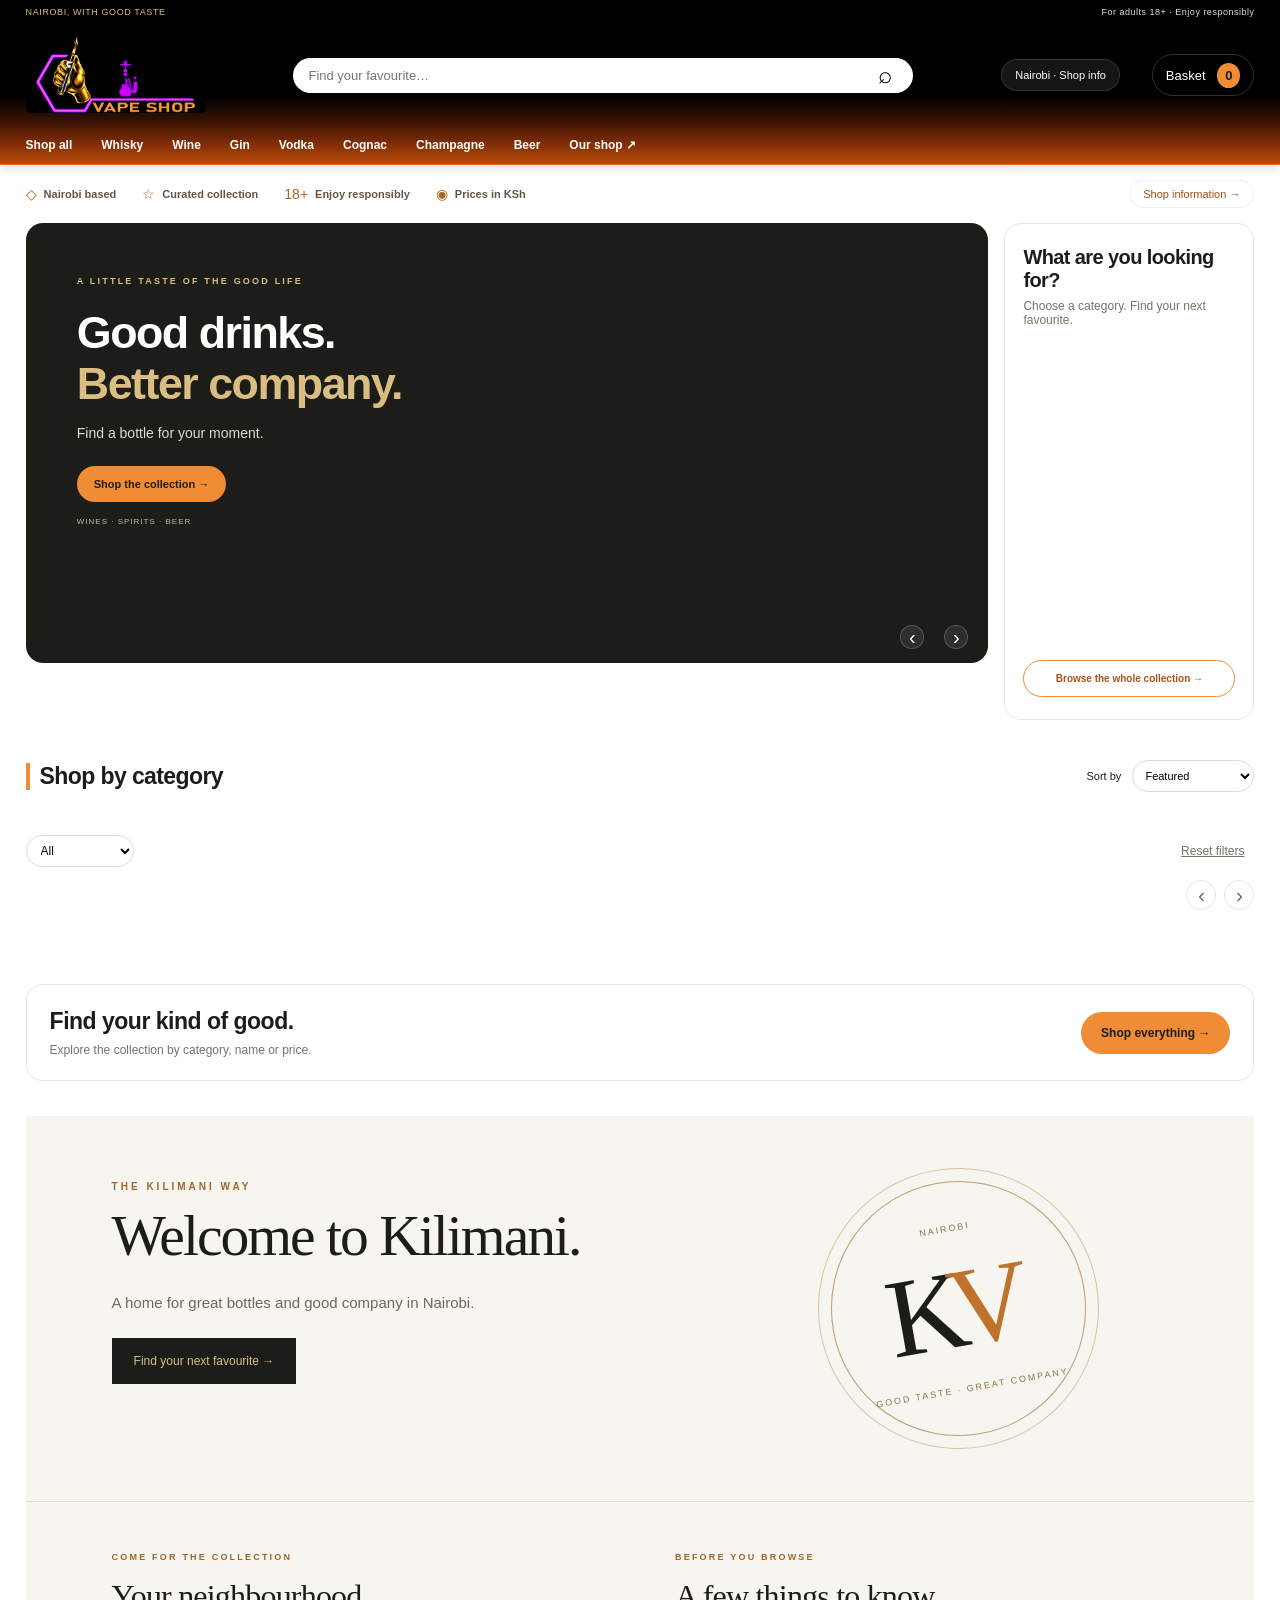
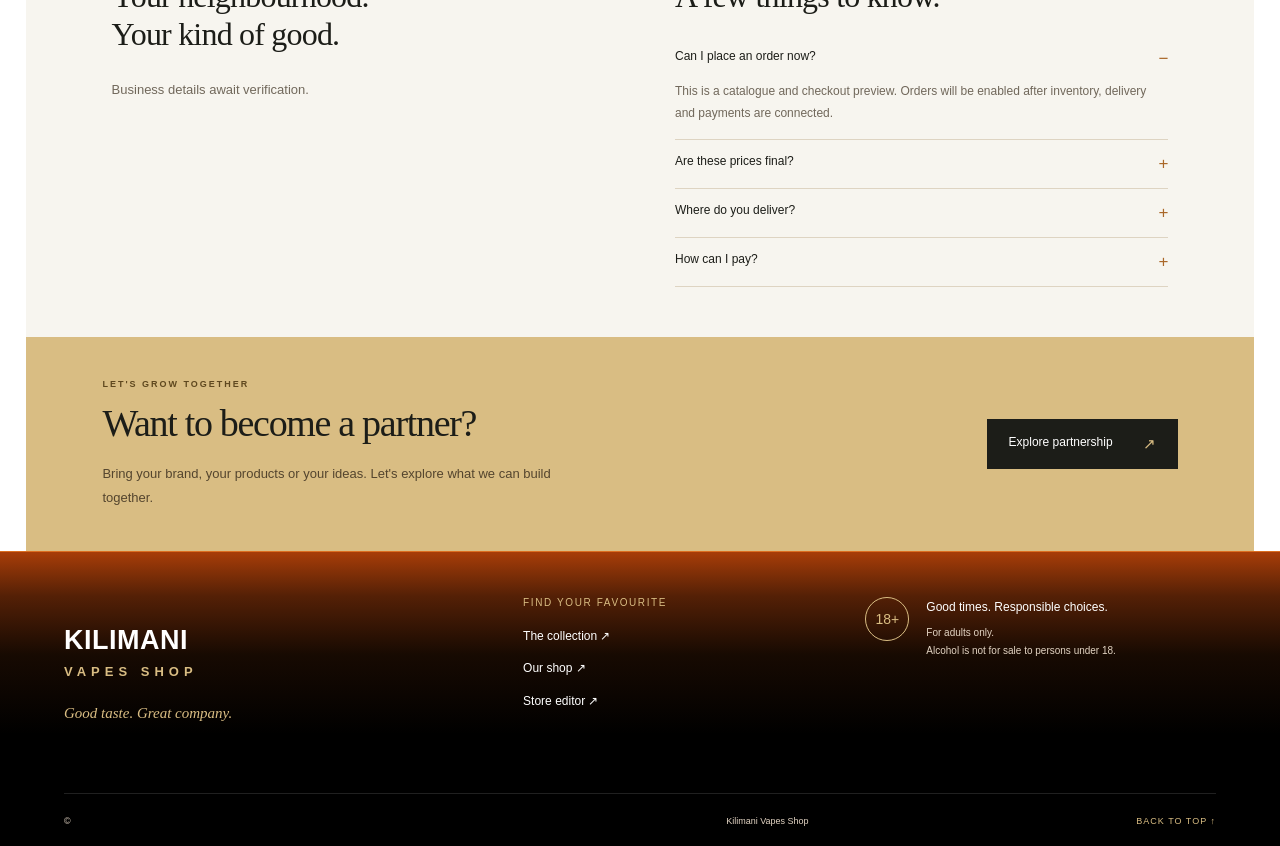
==== index.html @ dfbf146a "Restore original saved store configuration for index.html" ====
<!doctype html>
<html lang="en"><head><meta charset="utf-8"><meta name="viewport" content="width=device-width, initial-scale=1"><meta name="theme-color" content="#171714"><meta name="description" content="Discover wines, spirits and more at Kilimani Vapes Shop, Nairobi."><title>Kilimani Vapes Shop · A taste for the good life</title><link rel="stylesheet" href="styles.css?v=20261014-category-native-5"></head>
<body><a class="skip" href="#catalogue">Skip to products</a>
<dialog id="ageGate"><div class="age-content"><span class="eyebrow">KILIMANI VAPES SHOP · 18+</span><h2>Here's to good company.</h2><p>This website features alcohol. Please confirm you are 18 or older.</p><button id="confirmAge" class="primary">I am 18 or older →</button><button id="leaveSite" class="plain">I am under 18</button><small>Age confirmation is not identity verification. Please drink responsibly.</small></div></dialog>
<div class="topline">NAIROBI, WITH GOOD TASTE <span>For adults 18+ · Enjoy responsibly</span></div>
<header><div class="header-main"><a class="brand has-logo" href="#home" aria-label="Kilimani Vapes Shop home"><img class="original-logo" src="/assets/kilimani-logo.png" alt="Kilimani Vapes Shop" width="1812" height="868" fetchpriority="high"></a><form id="searchForm" class="search"><label class="sr-only" for="search">Search the collection</label><input id="search" type="search" placeholder="Find your favourite…"><button aria-label="Search">⌕</button></form><a class="header-location" href="#contact">Nairobi · Shop info</a><button id="cartToggle" class="cart-button">Basket <span id="cartCount">0</span></button></div><nav aria-label="Shop categories"><a href="#catalogue" data-category="All">Shop all</a><a href="#catalogue" data-category="Whisky">Whisky</a><a href="#catalogue" data-category="Wine">Wine</a><a href="#catalogue" data-category="Gin">Gin</a><a href="#catalogue" data-category="Vodka">Vodka</a><a href="#catalogue" data-category="Cognac">Cognac</a><a href="#catalogue" data-category="Champagne">Champagne</a><a href="#catalogue" data-category="Beer">Beer</a><a href="#contact">Our shop ↗</a></nav></header>
<main id="home"><section class="benefits" aria-label="Store highlights"><div><span>◇</span><b>Nairobi based</b></div><div><span>☆</span><b>Curated collection</b></div><div><span>18+</span><b>Enjoy responsibly</b></div><div><span>◉</span><b>Prices in KSh</b></div><a href="#contact">Shop information →</a></section>
<div class="shop-intro"><section class="hero" aria-label="Featured collections"><div class="hero-copy"><p class="eyebrow">A LITTLE TASTE OF THE GOOD LIFE</p><h1>Good drinks.<br><em>Better company.</em></h1><p>Find a bottle for your moment.</p><a class="primary" href="#catalogue">Shop the collection →</a><div class="hero-foot">WINES · SPIRITS · BEER</div></div><div class="hero-art" aria-label="Promotional banner"></div><div class="banner-controls"><button id="bannerPrevious" aria-label="Previous banner">‹</button><div id="bannerDots" aria-label="Choose a banner"></div><button id="bannerNext" aria-label="Next banner">›</button></div></section>
<section class="section category-panel"><div class="section-heading"><div><h2>What are you looking for?</h2><p>Choose a category. Find your next favourite.</p></div></div><div id="categories" class="categories"></div><a href="#catalogue" data-category="All" class="category-all">Browse the whole collection →</a></section></div>
<section class="section catalogue" id="catalogue"><div class="section-heading"><div><h2>Shop by category</h2></div><label>Sort by <select id="sort"><option value="featured">Featured</option><option value="low">Price: low to high</option><option value="high">Price: high to low</option><option value="name">Name</option></select></label></div><div id="catalogueCategories" class="catalogue-category-buttons" aria-label="Filter products by category"></div><div class="filters"><label class="sr-only" for="categoryFilter">Category</label><select id="categoryFilter"><option>All</option><option>Whisky</option><option>Wine</option><option>Gin</option><option>Vodka</option><option>Cognac</option><option>Champagne</option><option>Beer</option></select><span id="resultCount" aria-live="polite"></span><button id="resetFilters" class="plain">Reset filters</button></div><div class="shelf-controls"><button data-scroll="productGrid" data-direction="-1" aria-label="Scroll collection left">‹</button><button data-scroll="productGrid" data-direction="1" aria-label="Scroll collection right">›</button></div><div id="productGrid" class="product-grid"></div></section>
<div id="homepageRows"></div>
<section class="browse-callout"><div><h2>Find your kind of good.</h2><p>Explore the collection by category, name or price.</p></div><a href="#catalogue" class="primary" data-category="All">Shop everything →</a></section>
<section class="store-information kilimani-story" id="contact">
<section class="contact"><div class="story-copy"><p class="eyebrow">THE KILIMANI WAY</p><h2>Welcome to Kilimani.</h2><p>A home for great bottles and good company in Nairobi.</p><a href="#catalogue" class="primary">Find your next favourite →</a></div><div class="story-stamp" aria-hidden="true"><span>NAIROBI</span><strong>K<span>V</span></strong><span>GOOD TASTE · GREAT COMPANY</span></div></section>
<div class="story-bottom"><section class="shop-details"><p class="eyebrow">COME FOR THE COLLECTION</p><h2>Your neighbourhood.<br>Your kind of good.</h2><div class="contact-note">Business details await verification.</div><div class="info-categories" id="infoCategories"></div></section><section class="shop-questions"><p class="eyebrow">BEFORE YOU BROWSE</p><h2>A few things to know.</h2><details open><summary>Can I place an order now?</summary><p>This is a catalogue and checkout preview. Orders will be enabled after inventory, delivery and payments are connected.</p></details><details><summary>Are these prices final?</summary><p>These are sample prices. Product availability and final prices require verification.</p></details><details><summary>Where do you deliver?</summary><p>Confirmed delivery areas and fees have not yet been configured.</p></details><details><summary>How can I pay?</summary><p>Payment methods will appear when a payment provider is connected. No payments are collected in this preview.</p></details></section></div>
<div class="occasion" hidden><div><p class="eyebrow"></p><h2></h2></div></div></section></main>
<section id="journalSection" class="section journal-section" hidden></section><dialog id="contentDialog" class="content-dialog"></dialog><dialog id="productDialog" class="product-dialog"></dialog>
<dialog id="cartDrawer" class="cart-drawer"><div class="cart-head"><h2>Your bag <span id="bagQuantity"></span></h2><button id="cartClose" class="icon-button" aria-label="Close bag">×</button></div><div id="cartItems"></div><div id="cartSummary"></div></dialog>
<dialog id="checkoutDialog" class="checkout-dialog"><button class="close-dialog icon-button" aria-label="Close checkout">×</button><p class="eyebrow">CHECKOUT PREVIEW</p><h2>One step closer.</h2><p>This is a demonstration. Nothing will be submitted or charged.</p><form id="checkoutForm"><label>Full name<input name="name" autocomplete="name" required></label><label>Email<input name="email" type="email" autocomplete="email" required></label><label>Phone<input name="phone" type="tel" autocomplete="tel" required></label><label>Delivery address<input name="address" autocomplete="street-address" required></label><div id="checkoutSummary"></div><p class="demo-notice">Delivery fees and payment methods await business configuration.</p><button class="primary" type="submit">Review demo order →</button></form><div id="orderReview" hidden></div></dialog>
<div id="toast" role="status" aria-live="polite"></div>
<section class="partner-section" aria-labelledby="partnerTitle"><div class="partner-copy"><p class="eyebrow">LET'S GROW TOGETHER</p><h2 id="partnerTitle">Want to become a partner?</h2><p id="partnerDescription">Bring your brand, your products or your ideas. Let's explore what we can build together.</p></div><details class="partner-details"><summary>Explore partnership <span aria-hidden="true">↗</span></summary><p id="partnerContact">Partnership contact details coming soon.</p></details></section><footer class="kilimani-footer"><div class="footer-identity"><a class="footer-brand" href="#home">KILIMANI <span>VAPES SHOP</span></a><p>Good taste. Great company.</p></div><div class="footer-links"><b>Find your favourite</b><a href="#catalogue">The collection ↗</a><a href="#contact">Our shop ↗</a><a href="admin.html">Store editor ↗</a></div><div class="footer-responsibility"><span class="adult-badge">18+</span><b>Good times. Responsible choices.</b><p>For adults only.<br>Alcohol is not for sale to persons under 18.</p></div><div class="footer-bottom">© <span id="year"></span> Kilimani Vapes Shop <a href="#home">BACK TO TOP ↑</a></div></footer><script src="store-model.js?v=20261014-compact-basket"></script><script src="store-config.js.js?v=20261014-restore-original"></script><script src="draft-storage.js?v=20261014-storage"></script><script src="script.js?v=20261014-published-restored-7"></script></body></html>
---- styles.css ----
:root{--ink:#1c1d18;--gold:#d9bd83;--orange:#ef8c35;--cream:#f7f5ef;--muted:#747469;font-family:Arial,Helvetica,sans-serif;color:var(--ink);background:#fff}*{box-sizing:border-box}body{margin:0}html{scroll-behavior:smooth;scroll-padding-top:170px}a{color:inherit;text-decoration:none}button,input,select{font:inherit}button,a,select{touch-action:manipulation}button{cursor:pointer}button:disabled{cursor:default}h1,h2,h3,p{margin-top:0}button{border:0}button:focus-visible,a:focus-visible,input:focus-visible,select:focus-visible{outline:3px solid var(--orange);outline-offset:4px}.sr-only,.skip{position:absolute;width:1px;height:1px;overflow:hidden;clip:rect(0,0,0,0)}.skip:focus{width:auto;height:auto;clip:auto;z-index:200;background:white;padding:15px}.topline{background:var(--ink);color:var(--gold);padding:11px 5%;font-size:10px;letter-spacing:2px;display:flex;justify-content:space-between}.topline span{color:#deddd5;letter-spacing:.5px}header{position:sticky;top:0;background:white;z-index:10;border-bottom:1px solid #e7e7e0}.header-main{padding:23px 5%;display:flex;align-items:center;gap:60px;max-width:1500px;margin:auto}.brand{display:flex;align-items:center;gap:12px;font-weight:900;font-size:20px;letter-spacing:1px;white-space:nowrap}.brand b{display:block;font-size:12px;color:#b05d1c;letter-spacing:4px}.brand small{display:block;font-size:7px;color:var(--muted);letter-spacing:1px;margin-top:4px}.brand-mark{background:var(--ink);color:var(--gold);width:48px;height:48px;display:grid;place-content:center;font-size:24px;position:relative}.brand-mark span{font-size:12px;color:var(--orange);position:absolute;bottom:5px;right:7px}.search{display:flex;flex:1;border-bottom:1px solid #d3d3ca}.search input{padding:14px 0;flex:1;min-width:0;border:0;background:none;font-size:13px}.search button{background:none;font-size:28px}.cart-button{background:none;font-size:13px;white-space:nowrap}.cart-button span{background:var(--ink);color:white;border-radius:50%;padding:5px 8px;margin-left:8px}nav{display:flex;gap:36px;justify-content:center;padding:17px 5%;border-top:1px solid #eee;font-size:12px;overflow-x:auto;white-space:nowrap}nav a:hover{color:#a7571c}.hero{display:grid;grid-template-columns:1fr 1fr;background:var(--cream);min-height:550px}.hero-copy{padding:80px 10%}.eyebrow{font-size:10px;letter-spacing:2.2px;font-weight:700;color:#8c692e;margin-bottom:22px}h1{font-family:Georgia,serif;font-size:clamp(46px,5.1vw,78px);font-weight:400;letter-spacing:-3px;line-height:1.07;margin-bottom:24px}h1 em,h2 em{font-weight:400;color:#a66b30}.hero-copy>p:not(.eyebrow){font-size:14px;line-height:1.9;color:var(--muted);max-width:370px}.primary{background:var(--ink);color:white;padding:17px 24px;display:inline-flex;justify-content:space-between;gap:32px;font-size:12px;align-items:center}.primary:hover{background:#383a2c}.hero-copy .primary{margin:10px 0 35px}.hero-foot{font-size:9px;letter-spacing:2px;color:#878479}.hero-art{background:#e7dfcc;position:relative;overflow:hidden;display:flex;align-items:center;justify-content:center;min-height:480px}.orbit{position:absolute;width:450px;height:450px;border:1px solid #c3b28c;border-radius:50%;box-shadow:0 0 0 50px #eee7d340,0 0 0 100px #eee7d330}.art-caption,.art-note{position:absolute;z-index:1;letter-spacing:3px;font-size:10px}.art-caption{top:35px;left:35px}.art-note{bottom:30px;letter-spacing:1px;font-family:Georgia,serif;font-style:italic;font-size:18px}#heroBottles{display:flex;align-items:end;position:relative;gap:0;filter:drop-shadow(10px 22px 10px #514b3725)}#heroBottles svg{width:145px;height:330px}#heroBottles svg:first-child{transform:rotate(-12deg) translate(20px,5px)}#heroBottles svg:nth-child(2){width:165px;height:375px;z-index:1}#heroBottles svg:last-child{transform:rotate(12deg) translate(-20px,10px)}.benefits{display:grid;grid-template-columns:repeat(3,1fr);padding:28px 5%;border-bottom:1px solid #e7e7e0;gap:35px}.benefits div{display:grid;grid-template-columns:35px 1fr;gap:7px}.benefits span{grid-row:span 2;font-family:Georgia,serif;color:#b9995e;font-size:22px}.benefits b{font-size:12px;font-weight:500}.benefits small{color:var(--muted);font-size:10px}.section{max-width:1440px;margin:auto;padding:65px 5%}.section-heading{display:flex;justify-content:space-between;gap:20px;align-items:end;margin-bottom:30px}.section-heading .eyebrow{margin-bottom:12px}h2{font-family:Georgia,serif;font-size:36px;letter-spacing:-1px;font-weight:400;margin-bottom:0}.section-heading>a,.section-heading label{font-size:11px}.section-heading select{border:1px solid #ddd;padding:10px;background:white;margin-left:8px}.categories{display:grid;grid-template-columns:repeat(6,1fr);gap:14px}.category{background:var(--cream);text-align:center;padding:18px 10px 22px;transition:background .2s}.category:hover{background:#ece4d3}.category svg{width:65px;height:95px;display:block;margin:0 auto 16px}.category b{font-size:12px;font-weight:500}.category span{margin-left:14px;color:#a66b30}.catalogue{padding-top:25px}.demo-notice{font-size:10px;letter-spacing:.7px;color:#7d5e2e;background:#faf5e9;padding:13px 16px;line-height:1.8}.demo-notice span{margin-left:15px;letter-spacing:0}.filters{display:flex;align-items:center;gap:18px;padding:22px 0;font-size:11px;color:var(--muted)}.filters select{background:white;padding:9px;border:1px solid #ddd;font-size:12px}.filters .plain{margin-left:auto}.plain{background:none;color:inherit;padding:10px;text-decoration:underline;font-size:12px}.product-grid{display:grid;grid-template-columns:repeat(4,1fr);gap:30px 20px}.product-image{width:100%;background:var(--cream);height:245px;position:relative;display:grid;place-items:center}.product-image svg{height:190px;width:100px;transition:transform .2s}.product-image:hover svg{transform:translateY(-5px)}.tag{position:absolute;left:12px;top:12px;font-size:8px;letter-spacing:1px;padding:6px;background:white;color:#7b652e}.product-meta{margin:16px 0 8px;color:var(--muted);font-size:9px;letter-spacing:1px;text-transform:uppercase}.product h3{font-size:14px;font-weight:500;margin-bottom:8px}.product-name{background:none;padding:0;text-align:left}.product-bottom{display:flex;justify-content:space-between;align-items:center;margin-top:15px;font-size:12px}.add-button{background:white;border:1px solid #ddd;padding:9px 13px;font-size:11px}.add-button:hover{background:var(--ink);color:white}.empty{padding:60px 20px;text-align:center;grid-column:1/-1;background:var(--cream)}.occasion{background:var(--ink);color:white;padding:65px 10%;display:grid;grid-template-columns:1fr 1fr;gap:50px}.occasion h2{font-size:44px;line-height:1.2;margin-bottom:30px}.occasion .primary{background:var(--gold);color:var(--ink)}.occasion-art{border:1px solid #6f6550;display:flex;flex-direction:column;align-items:center;justify-content:center;transform:rotate(-3deg);padding:30px}.occasion-art>span{font-family:Georgia,serif;font-size:65px;line-height:.95;color:var(--gold)}.occasion-art p{font-size:10px;margin-top:25px;color:#ddd}.contact{text-align:center}.contact p:not(.eyebrow){color:var(--muted);font-size:14px;margin-top:20px}.contact-note{font-size:12px;color:var(--muted);margin-top:25px}footer{background:var(--cream);padding:50px 5% 20px;display:grid;grid-template-columns:2fr 1fr 1fr;gap:25px;font-size:12px}footer b{display:block;margin-bottom:18px;font-weight:500}footer a:not(.footer-brand){display:block;margin-bottom:12px}footer p{line-height:1.9;color:var(--muted);font-size:11px}.footer-brand{font-weight:900;font-size:20px}.footer-brand span{display:block;color:#b05d1c;font-size:12px;letter-spacing:3px;margin-top:4px}.footer-bottom{grid-column:1/-1;display:flex;justify-content:space-between;border-top:1px solid #ddd;padding-top:22px;font-size:9px;color:var(--muted)}dialog{border:0;padding:32px;max-width:calc(100vw - 24px);max-height:90dvh;color:var(--ink)}dialog::backdrop{background:#171714aa;backdrop-filter:blur(3px)}#ageGate{width:430px}.age-content{text-align:center;padding:15px}.age-content h2{margin-bottom:20px}.age-content p{font-size:14px;line-height:1.7;color:var(--muted)}.age-content button{width:100%;margin-top:10px}.age-content small{display:block;color:var(--muted);font-size:10px;line-height:1.7;margin-top:22px}.icon-button{font-size:27px;background:none;padding:3px 10px}.cart-drawer{margin:0 0 0 auto;width:460px;max-width:100vw;height:100dvh;max-height:100dvh;padding:25px;position:fixed;inset:0 0 0 auto}.cart-head{display:flex;justify-content:space-between;align-items:center;margin-bottom:25px}.cart-head h2{font-size:28px}.cart-item{display:grid;grid-template-columns:55px 1fr auto;gap:13px;padding:20px 0;border-bottom:1px solid #ddd}.cart-item svg{width:45px;height:90px;background:var(--cream)}.cart-item h3{font-size:13px;margin:5px 0 10px}.cart-item p{font-size:11px;color:var(--muted)}.quantity{display:flex;gap:10px;align-items:center;font-size:12px}.quantity button{padding:5px 10px;background:var(--cream)}.remove{background:none;text-decoration:underline;color:var(--muted);font-size:10px;padding:0}.total{display:flex;justify-content:space-between;padding:22px 0;font-size:14px}.cart-drawer .primary{width:100%}.cart-note{color:var(--muted);font-size:11px;line-height:1.8}.product-dialog{width:650px}.detail-layout{display:grid;grid-template-columns:1fr 1fr;gap:30px;align-items:center}.detail-art{background:var(--cream);text-align:center;padding:30px}.detail-art svg{height:270px;width:140px}.detail-layout h2{font-size:30px;margin-bottom:20px}.detail-layout p{line-height:1.8;font-size:13px}.close-dialog{float:right}.checkout-dialog{width:500px}.checkout-dialog h2{margin-bottom:15px}.checkout-dialog p{font-size:13px;line-height:1.7}.checkout-dialog label{display:block;margin:15px 0;font-size:12px}.checkout-dialog input{display:block;padding:12px;width:100%;border:1px solid #ccc;margin-top:6px}.checkout-dialog .primary{width:100%}#toast{position:fixed;bottom:20px;left:50%;transform:translateX(-50%);background:var(--ink);color:white;font-size:12px;padding:15px 25px;z-index:50;pointer-events:none;opacity:0;transition:opacity .2s}#toast.visible{opacity:1}[hidden]{display:none!important}@media(min-width:1500px){.hero-copy{padding-left:max(10%,calc((100vw - 1250px)/2))}}@media(max-width:950px){.header-main{gap:25px}.hero-copy{padding:65px 8%}h1{font-size:55px}.hero-art svg{max-width:110px}.categories{grid-template-columns:repeat(3,1fr)}.product-grid{grid-template-columns:repeat(3,1fr)}nav{justify-content:flex-start;gap:25px}.occasion{padding:50px 6%}}@media(max-width:600px){.topline{font-size:8px;letter-spacing:1px}.topline span{font-size:8px}.header-main{padding:15px 5%;display:grid;grid-template-columns:1fr auto;gap:15px}.brand{font-size:17px}.search{grid-column:1/-1;grid-row:2}.search input{padding:10px 0}nav{padding:13px 5%;font-size:11px}.hero{grid-template-columns:1fr}.hero-copy{padding:45px 7% 25px}h1{font-size:52px}.hero-copy .primary{margin-bottom:25px}.hero-art{min-height:330px}#heroBottles svg{height:235px;width:110px}#heroBottles svg:nth-child(2){height:275px;width:120px}.art-caption{top:20px;left:20px;font-size:8px}.art-note{bottom:15px;font-size:14px}.orbit{width:280px;height:280px}.benefits{gap:20px;grid-template-columns:1fr;padding:25px 7%}.benefits div{grid-template-columns:30px 1fr}.section{padding:45px 5%}h2{font-size:29px}.section-heading{align-items:start}.section-heading>a{white-space:nowrap;font-size:10px;margin-top:30px}.section-heading label{max-width:120px}.section-heading select{margin:7px 0 0;width:100%}.categories{gap:10px}.category svg{height:80px}.product-grid{grid-template-columns:repeat(2,1fr);gap:25px 12px}.product-image{height:200px}.product-image svg{height:155px}.product h3{font-size:13px}.product-bottom{font-size:11px}.add-button{padding:8px}.demo-notice span{display:block;margin:0}.filters{gap:9px}.occasion{grid-template-columns:1fr;gap:40px;padding:45px 7%}.occasion h2{font-size:35px}.occasion-art{padding:25px}.occasion-art>span{font-size:55px}.contact-note{line-height:1.8}footer{grid-template-columns:1fr 1fr}footer>div:first-child{grid-column:1/-1}.detail-layout{grid-template-columns:1fr}.detail-art{padding:10px}.detail-art svg{height:160px}.detail-layout h2{font-size:25px}.product-dialog{padding:20px}.filters .plain{font-size:10px}.footer-bottom{font-size:8px}}@media(prefers-reduced-motion:reduce){html{scroll-behavior:auto}*,*:before,*:after{transition:none!important;animation:none!important}}
.category-banner-layout{display:grid;grid-template-columns:2fr 1fr;gap:20px}.category-banner-layout .categories{grid-template-columns:repeat(4,1fr)}.category-banner{background:#eadbbd;padding:35px 25px;display:flex;flex-direction:column;justify-content:center}.category-banner h2{font-size:32px;line-height:1.15;margin-bottom:15px}.category-banner>p:not(.eyebrow){color:#75664e;font-size:13px;line-height:1.7}.category-banner .primary{margin-top:15px;font-size:11px;padding:15px}.product-image img{max-width:90%;height:85%;object-fit:contain}.detail-art img{max-width:100%;height:270px;object-fit:contain}.cart-item img{width:45px;height:90px;object-fit:contain}.brand-mark img{width:48px;height:48px;object-fit:contain}nav [aria-current=true]{color:#a66b30} @media(max-width:950px){.category-banner-layout .categories{grid-template-columns:repeat(3,1fr)}}@media(max-width:600px){.category-banner-layout{grid-template-columns:1fr}.category-banner-layout .categories{grid-template-columns:repeat(3,1fr)}.category-banner{padding:25px}.category-banner h2{font-size:28px}}
/* Compact storefront layout, independently implemented from visual reference. */
html{scroll-padding-top:125px}.topline{padding:7px 20px;font-size:9px;letter-spacing:.6px}.header-main{padding:13px 20px;max-width:1480px;gap:40px}header{background:var(--ink);color:white;border:0;box-shadow:0 3px 10px #0002}.brand{font-size:19px;gap:9px;letter-spacing:.5px}.brand b{color:var(--gold);font-size:10px;letter-spacing:3px}.brand small{color:#d5cbb9}.brand-mark{background:#fff;color:var(--ink);border-radius:50%;width:43px;height:43px}.brand-mark span{color:#a34b16}.search{border:0;border-radius:30px;background:white;max-width:620px;margin:auto;color:var(--ink);padding:0 15px}.search input{padding:10px 0;font-size:13px}.search button{font-size:24px}.header-location{background:#ffffff15;border:1px solid #ffffff20;padding:9px 13px;border-radius:20px;font-size:11px;white-space:nowrap}.cart-button{color:white;border:1px solid #ffffff30;border-radius:22px;padding:8px 13px}.cart-button span{background:var(--orange);color:var(--ink);font-weight:700}nav{background:#b95c19;color:white;border:0;justify-content:flex-start;gap:29px;padding:12px 20px;font-size:12px;font-weight:700}nav a:hover,nav [aria-current=true]{color:#fff0c5}.benefits{max-width:1480px;margin:auto;display:flex;align-items:center;gap:26px;padding:15px 20px;border:0}.benefits div{display:flex;align-items:center;gap:7px}.benefits span{font-family:Arial;font-size:14px;color:#af651e}.benefits b{font-size:11px;color:#62564a;font-weight:600}.benefits a{margin-left:auto;border:1px solid #eee;border-radius:20px;padding:7px 13px;font-size:11px;color:#9e4e15}.shop-intro{display:grid;grid-template-columns:1.42fr 1fr;gap:20px;max-width:1480px;margin:auto;padding:0 20px 15px}.hero{min-height:375px;position:relative;grid-template-columns:1.15fr 1fr;border-radius:17px;background:var(--ink);color:white}.hero-copy{padding:43px 20px 50px 32px}.hero h1{font-family:Arial;font-weight:800;font-size:clamp(27px,3.2vw,45px);line-height:1.12;letter-spacing:-1.5px;margin-bottom:14px}.hero h1 em{color:var(--gold);font-style:normal;font-weight:800}.hero-copy>p:not(.eyebrow){font-size:12px;line-height:1.6;color:#e0d9ce}.hero .eyebrow{color:var(--gold);font-size:9px;line-height:1.7;margin-bottom:18px}.hero .primary{background:var(--orange);color:var(--ink);padding:12px 17px;font-weight:700;font-size:11px;border-radius:25px;gap:12px;margin:8px 0 15px}.hero-foot{color:#c8b99b;font-size:8px;letter-spacing:1px}.hero-art{min-height:0;background:transparent;overflow:visible}.orbit{width:240px;height:240px;border-color:#b89c5a60;box-shadow:0 0 0 30px #b99e5f0b,0 0 0 60px #b99e5f05}.art-caption{top:28px;font-size:8px;color:var(--gold);left:10px;letter-spacing:2px}.art-note{bottom:52px;font-size:13px;color:var(--gold)}#heroBottles svg{width:90px;height:225px}#heroBottles svg:nth-child(2){width:100px;height:255px}.banner-controls{position:absolute;bottom:14px;right:20px;display:flex;gap:10px;align-items:center;z-index:2}.banner-controls>button{color:white;background:#ffffff15;border:1px solid #ffffff30;width:24px;height:24px;border-radius:50%;font-size:20px;line-height:1}.banner-controls #bannerDots{display:flex;gap:6px}#bannerDots button{border-radius:50%;width:8px;height:8px;padding:0;background:#ffffff50}#bannerDots button[aria-pressed=true]{background:var(--gold)}.hero[data-slide="1"]{background:#3b281a}.hero[data-slide="2"]{background:#22352c}.category-panel.section{margin:0;border:1px solid #eae5dc;border-radius:17px;padding:25px 23px;display:flex;flex-direction:column}.category-panel .section-heading{margin-bottom:13px}.category-panel h2{font-family:Arial;font-weight:750;letter-spacing:-.5px;font-size:23px}.category-panel .section-heading p{font-size:12px;color:var(--muted);margin:7px 0 0}.categories{grid-template-columns:repeat(3,1fr);gap:10px}.category{min-height:84px;background:white;border:1px solid #eae5dc;border-radius:13px;padding:7px 10px 11px;display:flex;flex-direction:column;align-items:center;justify-content:center}.category svg{height:43px;width:35px;margin:0 0 6px}.category b{font-size:11px;font-weight:700}.category span{display:none}.category:hover{background:#faf5e9;border-color:var(--gold)}.category-all{font-size:11px;color:#ac5417;border:1px solid var(--orange);border-radius:25px;text-align:center;font-weight:700;padding:11px;margin-top:12px}.section{max-width:1480px;padding:25px 20px 32px}.section-heading{margin-bottom:16px;align-items:center}.section h2{font-family:Arial;font-size:23px;font-weight:750;letter-spacing:-.6px}.catalogue h2,.shelf-section h2{border-left:4px solid var(--orange);padding-left:10px}.section-heading>a{font-weight:700;color:#a65317;font-size:12px}.section-heading label{font-size:11px}.section-heading select{border-radius:20px;padding:8px;font-size:11px}.shelf-description{font-size:12px;color:#897d70;margin:7px 0 0}.demo-notice{font-size:10px;padding:8px 12px;border-radius:8px;line-height:1.5}.filters{padding:12px 0;font-size:11px}.filters select{border-radius:20px;padding:7px 10px}.product-grid{display:flex;gap:18px;overflow-x:auto;scroll-snap-type:x proximity;scrollbar-width:thin;padding:2px 0 12px;min-width:0}.product{flex:0 0 174px;scroll-snap-align:start}.product-visual{position:relative}.product-image{border-radius:8px;background:#fbfaf7;height:175px;border:1px solid #f1ede5}.product-image svg{height:142px;width:80px}.product-image img{height:85%;max-width:95%}.add-button{position:absolute;top:8px;right:7px;border:0;border-radius:20px;background:var(--orange);color:var(--ink);font-size:11px;font-weight:700;padding:8px 13px;box-shadow:0 2px 6px #0002}.add-button:hover{background:#d47625;color:white}.product-bottom{margin:11px 0 6px;font-size:13px;font-weight:800;display:block}.product-bottom>span{background:#f4e2af;border-radius:3px;padding:2px 3px}.product h3{margin:0 0 5px;font-size:12px;line-height:1.45;font-weight:500}.product-meta{font-size:10px;letter-spacing:0;text-transform:none;margin:0;color:#817565}.product-status{font-size:9px;margin:7px 0 0;color:#867554}.shelf-section{position:relative;padding-top:20px}.shelf-controls{display:flex;gap:8px;justify-content:flex-end;margin-bottom:10px}.shelf-controls button{border:1px solid #eae5dc;border-radius:50%;width:30px;height:30px;background:white;font-size:21px;color:#796854}.browse-callout{max-width:1440px;margin:18px auto 35px;display:flex;justify-content:space-between;align-items:center;padding:23px;border:1px solid #eae5dc;border-radius:16px;gap:20px}.browse-callout h2{font-family:Arial;font-size:23px;font-weight:750;letter-spacing:-.5px}.browse-callout p{font-size:12px;margin:8px 0 0;color:var(--muted)}.browse-callout .primary{background:var(--orange);color:var(--ink);font-weight:700;font-size:12px;border-radius:25px;padding:14px 20px;white-space:nowrap}.store-information{max-width:1060px;margin:0 auto 65px;padding:30px 35px;border:1px solid #eae5dc;border-radius:20px}.store-information h2{font-family:Arial;font-weight:750;font-size:25px;letter-spacing:-.6px}.contact{display:grid;grid-template-columns:1fr 230px;gap:35px;text-align:left}.contact p:not(.eyebrow){font-size:13px;margin-top:15px;line-height:1.9}.contact .eyebrow{font-size:10px;margin-bottom:12px}.contact-note{font-size:12px;line-height:1.8}.store-facts{display:flex;flex-direction:column;gap:12px}.store-facts>div{background:var(--cream);padding:18px;border:1px solid #eee7dc;border-radius:12px;font-size:12px}.store-facts b{color:#b35f1c;margin-right:8px}.store-facts span{font-size:10px;color:#7e7365}.info-block{border-top:1px solid #eae5dc;margin-top:28px;padding-top:25px}.info-block>p{font-size:13px;color:#70675d;line-height:1.8;margin:12px 0}.info-categories{display:flex;gap:8px;flex-wrap:wrap;margin-top:18px}.info-categories a{border:1px solid #e9e1d3;border-radius:20px;padding:8px 12px;font-size:11px}.info-block details{margin-top:10px;border:1px solid #eae5dc;border-radius:12px;padding:15px}.info-block summary{cursor:pointer;font-size:12px;font-weight:700;display:flex;justify-content:space-between;list-style:none}.info-block summary:after{content:'+';color:#b05c18;font-size:16px}.info-block details[open] summary:after{content:'−'}.info-block details p{font-size:12px;line-height:1.8;color:#70675d;margin:12px 0 0}footer{background:var(--ink);color:#e9decb;padding:45px 30px 20px;grid-template-columns:2fr 1fr 1fr;gap:40px}footer p{color:#c6bba6}.footer-brand span{color:var(--gold)}.footer-bottom{border-color:#ffffff15;color:#b5a98f}.product-dialog h2,.cart-head h2,.checkout-dialog h2{font-family:Arial;font-size:28px;font-weight:700;letter-spacing:-.7px}.primary{border-radius:24px}.empty{flex:1;min-width:100%}.product-dialog .primary,.checkout-dialog .primary,.cart-drawer .primary{background:var(--orange);color:var(--ink);font-weight:700}
@media(max-width:1050px){.header-main{gap:20px}.header-location{display:none}.shop-intro{grid-template-columns:1.3fr 1fr;gap:15px}.hero-copy{padding-left:23px}.hero h1{font-size:34px}.hero-art{overflow:hidden}#heroBottles svg{width:70px;height:180px}#heroBottles svg:nth-child(2){width:80px;height:220px}.category-panel.section{padding:20px 15px}.category-panel h2{font-size:20px}.benefits{gap:18px}.benefits b{font-size:10px}.browse-callout{margin-left:20px;margin-right:20px}.store-information{margin-left:30px;margin-right:30px}}
@media(max-width:700px){.topline{padding:7px 12px;font-size:8px;gap:10px}.header-main{padding:12px;gap:10px;display:grid;grid-template-columns:1fr auto}.brand{font-size:17px}.brand-mark{width:37px;height:37px}.search{grid-row:2;grid-column:1/-1;width:100%;max-width:none;padding:0 12px}.search input{padding:8px 0;font-size:12px}.cart-button{font-size:11px}.cart-button span{padding:3px 6px}nav{gap:22px;padding:10px 12px;font-size:11px}.benefits{padding:10px 12px;gap:15px;overflow-x:auto;white-space:nowrap}.benefits div{gap:5px}.benefits b{font-size:9px}.benefits span{font-size:11px}.benefits a{display:none}.shop-intro{grid-template-columns:1fr;padding:0 12px 8px;gap:12px}.hero{min-height:300px;grid-template-columns:1.1fr 1fr;border-radius:13px}.hero-copy{padding:30px 5px 45px 20px}.hero h1{font-size:30px;letter-spacing:-1px}.hero .eyebrow{font-size:8px;margin-bottom:13px}.hero-copy>p:not(.eyebrow){font-size:11px}.hero .primary{font-size:10px;padding:11px 12px}.hero-foot{font-size:7px}.hero-art{min-height:0;display:flex}.art-caption{font-size:7px;top:25px;left:10px}.art-note{font-size:11px;bottom:45px}#heroBottles{transform:translateX(-7px)}#heroBottles svg{width:56px;height:155px}#heroBottles svg:nth-child(2){width:65px;height:185px}.orbit{width:150px;height:150px}.banner-controls{bottom:10px;right:15px}.category-panel.section{padding:18px 15px}.category-panel h2{font-size:20px}.category-panel .section-heading p{font-size:11px}.categories{grid-template-columns:repeat(4,1fr);gap:7px}.category{min-height:70px;padding:6px}.category svg{height:36px;width:25px}.category b{font-size:10px}.category-all{padding:10px;margin-top:10px}.section{padding:25px 12px 20px}.section h2{font-size:20px}.section-heading{gap:12px;flex-direction:row;align-items:center;margin-bottom:14px}.section-heading label{max-width:115px}.section-heading select{font-size:10px;padding:6px}.section-heading>a{margin-top:0;font-size:10px}.shelf-description{font-size:11px;line-height:1.6}.filters{gap:10px;font-size:10px}.filters select{font-size:11px}.demo-notice{font-size:9px}.product-grid{gap:12px}.product{flex-basis:150px}.product-image{height:165px}.product-image svg{height:137px;width:70px}.product h3{font-size:12px}.add-button{font-size:10px;padding:7px 11px}.product-bottom{font-size:12px}.shelf-controls{margin-bottom:7px}.shelf-controls button{width:27px;height:27px}.browse-callout{margin:15px 12px 25px;padding:18px;align-items:start;flex-direction:column;gap:15px}.browse-callout h2{font-size:22px}.browse-callout .primary{padding:11px 16px;font-size:11px}.store-information{margin:0 12px 35px;padding:22px 18px;border-radius:15px}.store-information h2{font-size:22px}.contact{grid-template-columns:1fr;gap:20px}.store-facts{display:grid;grid-template-columns:repeat(3,1fr);gap:8px}.store-facts>div{padding:12px 8px}.store-facts b{display:block;font-size:12px;margin-bottom:7px}.store-facts span{font-size:9px}.contact p:not(.eyebrow),.info-block>p{font-size:12px}.info-block{margin-top:22px;padding-top:22px}.info-categories a{font-size:10px;padding:7px 10px}footer{padding:30px 18px 15px;gap:25px;grid-template-columns:1fr 1fr}footer>div:first-child{grid-column:1/-1}.footer-bottom{font-size:8px}.detail-layout{grid-template-columns:1fr}.product-dialog{padding:20px}.detail-art svg{height:160px}.detail-layout h2{font-size:25px}}
/* Circular category shortcuts and Kilimani's own closing sections. */
.category-panel .categories{grid-template-columns:repeat(3,minmax(0,1fr));justify-items:center;gap:12px 16px}
.category-panel .category{width:min(100%,100px);aspect-ratio:1;min-height:0;border-radius:50%;padding:12px 8px;background:var(--cream);border:1px solid #e5d9c2;box-shadow:inset 0 0 0 5px #fff;transition:background .2s,border-color .2s,transform .2s}
.category-panel .category:hover{background:#f3e4c9;border-color:var(--orange);transform:translateY(-2px)}
.category-panel .category svg{height:42px;width:28px;margin-bottom:5px}.category-panel .category b{font-size:10px}
.kilimani-story{max-width:1440px;margin:25px auto 0;padding:0;border:0;border-radius:0;background:var(--cream)}
.kilimani-story .contact{position:relative;display:grid;grid-template-columns:1.4fr 1fr;gap:50px;padding:65px 7%;text-align:left;overflow:hidden;border-bottom:1px solid #e5dccb}
.story-copy{position:relative;z-index:1}.story-copy .eyebrow{color:#9d682d;letter-spacing:3px}.kilimani-story .contact h2{font-family:Georgia,serif;font-weight:400;font-size:clamp(38px,4.5vw,62px);letter-spacing:-2px;line-height:1.1}.kilimani-story .contact p:not(.eyebrow){font-size:15px;color:#706859;max-width:410px;line-height:1.8;margin:22px 0}.story-copy .primary{background:var(--ink);color:var(--gold);border-radius:0;padding:16px 22px;font-size:12px}
.story-stamp{width:255px;aspect-ratio:1;justify-self:center;align-self:center;border:1px solid #b9a477;border-radius:50%;display:flex;flex-direction:column;align-items:center;justify-content:center;transform:rotate(-10deg);box-shadow:0 0 0 12px var(--cream),0 0 0 13px #d4c5a5}
.story-stamp>span{font-size:9px;letter-spacing:2px;color:#8e7447}.story-stamp strong{font-family:Georgia,serif;font-weight:400;font-size:112px;line-height:1.35;letter-spacing:-18px;padding-right:18px}.story-stamp strong span{color:#bf722c}
.story-bottom{display:grid;grid-template-columns:1fr 1fr;gap:70px;padding:50px 7%}.kilimani-story .story-bottom h2{font-family:Georgia,serif;font-weight:400;font-size:32px;line-height:1.2;letter-spacing:-.8px}.story-bottom .eyebrow{font-size:9px;margin-bottom:15px;color:#9d682d}.shop-details .contact-note{font-size:13px;line-height:1.9;margin:24px 0;color:#71685b;max-width:370px}.shop-details .info-categories{gap:9px;margin-top:25px}.shop-details .info-categories a{border:0;border-bottom:1px solid #c9b991;border-radius:0;padding:7px 0;margin-right:13px;font-size:11px}.shop-details .info-categories a:hover{color:#a45d20}
.shop-questions h2{margin-bottom:20px}.shop-questions details{border:0;border-bottom:1px solid #ded4c2;border-radius:0;padding:14px 0}.shop-questions summary{cursor:pointer;list-style:none;display:flex;justify-content:space-between;gap:15px;font-size:12px;font-weight:500}.shop-questions summary:after{content:'+';color:#aa6829;font-size:17px}.shop-questions details[open] summary:after{content:'−'}.shop-questions details p{font-size:12px;line-height:1.8;color:#71685b;margin:12px 0 0}
.kilimani-footer{padding:45px max(5%,calc((100vw - 1240px)/2)) 20px;display:grid;grid-template-columns:1.4fr 1fr 1.2fr;gap:50px;background:var(--ink);border-top:4px solid var(--orange)}.kilimani-footer .footer-brand{font-size:27px;letter-spacing:.5px}.kilimani-footer .footer-brand span{font-size:13px;letter-spacing:5px;margin-top:8px}.kilimani-footer .footer-identity p{font-family:Georgia,serif;font-style:italic;font-size:15px;margin-top:20px;color:var(--gold)}.footer-links b{font-size:10px;letter-spacing:1.6px;text-transform:uppercase;color:var(--gold)}.footer-links a{font-size:12px;line-height:1.7}.footer-responsibility{display:grid;grid-template-columns:48px 1fr;column-gap:13px;align-content:start}.adult-badge{grid-row:span 2;display:grid;place-items:center;align-self:start;width:44px;height:44px;border:1px solid var(--gold);border-radius:50%;color:var(--gold);font-size:14px}.footer-responsibility b{font-size:12px;margin:3px 0 10px}.footer-responsibility p{font-size:10px;margin:0;line-height:1.8}.kilimani-footer .footer-bottom{padding-top:22px;align-items:center;gap:15px}.kilimani-footer .footer-bottom a{margin:0;font-size:9px;letter-spacing:1px;color:var(--gold)}
@media(max-width:1050px){.category-panel .category{width:min(100%,88px)}.category-panel .categories{gap:10px}.kilimani-story{margin-left:20px;margin-right:20px}.kilimani-story .contact{gap:25px;padding:50px 6%}.story-stamp{width:210px}.story-stamp strong{font-size:90px}.story-stamp>span{font-size:7px}.story-bottom{gap:40px;padding:40px 6%}.kilimani-footer{gap:30px}}
@media(max-width:700px){.category-panel .categories{grid-template-columns:repeat(4,minmax(0,1fr));gap:10px 8px}.category-panel .category{width:min(100%,80px);padding:9px 5px;box-shadow:inset 0 0 0 3px #fff}.category-panel .category svg{height:32px;width:23px;margin-bottom:3px}.category-panel .category b{font-size:8px}.kilimani-story{margin:20px 12px 0}.kilimani-story .contact{grid-template-columns:1fr;gap:38px;padding:38px 25px}.kilimani-story .contact h2{font-size:39px}.kilimani-story .contact p:not(.eyebrow){font-size:13px;margin:18px 0}.story-copy .primary{font-size:11px;padding:14px 18px}.story-stamp{width:180px;margin:0 0 10px;justify-self:center}.story-stamp strong{font-size:78px;letter-spacing:-12px;padding-right:12px}.story-stamp>span{font-size:6px;letter-spacing:1.5px}.story-bottom{grid-template-columns:1fr;gap:35px;padding:32px 25px}.kilimani-story .story-bottom h2{font-size:30px}.shop-details .contact-note{font-size:12px;margin-top:18px}.kilimani-footer{padding:32px 25px 20px;grid-template-columns:1fr 1fr;gap:30px 20px}.kilimani-footer>div:first-child{grid-column:1/-1}.footer-responsibility{grid-column:1/-1}.kilimani-footer .footer-identity p{margin-bottom:0}.kilimani-footer .footer-brand{font-size:25px}.kilimani-footer .footer-bottom{font-size:8px}.kilimani-footer .footer-bottom a{font-size:8px}}
.partner-section{max-width:1440px;margin:0 auto;padding:42px 7%;background:var(--gold);display:grid;grid-template-columns:1.5fr 1fr;gap:40px;align-items:center}.partner-copy .eyebrow{font-size:9px;letter-spacing:2px;color:#5f481f;margin-bottom:13px}.partner-copy h2{font-family:Georgia,serif;font-weight:400;font-size:38px;letter-spacing:-1.3px;line-height:1.15}.partner-copy>p:not(.eyebrow){max-width:490px;font-size:13px;line-height:1.8;color:#54452e;margin:17px 0 0}.partner-details{justify-self:end;max-width:320px}.partner-details summary{list-style:none;cursor:pointer;background:var(--ink);color:white;padding:16px 22px;display:flex;gap:30px;justify-content:space-between;font-size:12px}.partner-details summary span{color:var(--gold);font-size:15px}.partner-details>p{font-size:12px;line-height:1.8;color:#4b3d29;padding:15px 0 0;margin:0;white-space:pre-line}.partner-details summary:focus-visible,.shop-questions summary:focus-visible{outline:3px solid var(--orange);outline-offset:4px}@media(max-width:1050px){.partner-section{margin:0 20px;padding:38px 6%}}@media(max-width:700px){.partner-section{grid-template-columns:1fr;margin:0 12px;padding:32px 25px;gap:24px}.partner-copy h2{font-size:33px}.partner-copy>p:not(.eyebrow){font-size:12px}.partner-details{justify-self:start;width:100%;max-width:none}.partner-details summary{font-size:11px}}
/* Original uploaded artwork is always contained, never cropped or transformed. */
.brand.has-logo{min-width:170px;justify-content:center;background:#000;border-radius:5px}.brand .original-logo{display:block;width:180px;height:76px;object-fit:contain;transform:none}.footer-original-logo{display:block;width:230px;max-width:100%;height:115px;object-fit:contain;background:#000}.story-original-logo{width:100%;height:100%;object-fit:contain;transform:none}.story-stamp:has(.story-original-logo){transform:none;border:0;box-shadow:none;background:#000;border-radius:0;aspect-ratio:auto;width:100%;height:200px;padding:10px}.category-panel .category img{height:42px;width:42px;object-fit:contain;margin:0 0 5px;max-width:100%;flex-shrink:0}.hero-art .banner-original-image{width:100%;height:100%;position:absolute;inset:0;object-fit:contain;z-index:1}.hero.has-banner-image .hero-art>.orbit,.hero.has-banner-image #heroBottles,.hero.has-banner-image .art-caption,.hero.has-banner-image .art-note{visibility:hidden}.shop-intro.single-panel{grid-template-columns:1fr}.product-bottom del{font-size:10px;color:#8c8172;font-weight:400}.business-contacts{display:flex;gap:12px;flex-wrap:wrap;margin-top:18px;font-size:12px}.business-contacts a{color:#8e5825;text-decoration:underline}.policy-links{margin-top:20px;display:flex;flex-direction:column;align-items:start;gap:10px}.policy-links button{background:none;color:inherit;font-size:11px;padding:0}.policy-links b{color:var(--gold);font-size:10px;margin:0}.plain-content{white-space:pre-wrap;font-size:14px;line-height:1.9;margin-top:22px}.content-dialog{width:700px}.content-dialog h2{font-size:30px}.journal-section{background:var(--cream);margin-bottom:30px;padding:35px;max-width:1000px}.journal-section h2{font-family:Georgia,serif;font-weight:400;font-size:35px}.journal-section>p:not(.eyebrow){font-size:13px;line-height:1.8;color:var(--muted)}.journal-section .primary{margin-top:15px}#checkoutForm textarea{width:100%;min-height:70px;padding:10px;border:1px solid #ccc;margin-top:6px;font:inherit}.category-panel .category b{max-width:100%;overflow-wrap:anywhere;line-height:1.1}.add-button:disabled{opacity:.5;cursor:not-allowed}@media(max-width:700px){.brand.has-logo{min-width:140px;justify-self:start}.brand .original-logo{width:145px;height:68px}.footer-original-logo{width:200px;height:100px}.category-panel .category img{width:30px;height:30px;margin-bottom:3px}.story-stamp:has(.story-original-logo){height:145px}.journal-section{margin:15px 12px;padding:25px}.journal-section h2{font-size:28px}}
/* Large promotion followed by a single, touch-scrollable category line. */
.shop-intro{grid-template-columns:minmax(0,1fr);gap:16px}.shop-intro .hero{grid-template-columns:.85fr 1.15fr;min-height:440px}.shop-intro .hero-copy{padding:60px 45px}.shop-intro .hero h1{font-size:clamp(34px,4.2vw,58px);max-width:560px}.shop-intro .hero-copy>p:not(.eyebrow){font-size:14px;max-width:430px}.shop-intro .hero-art{min-height:390px;overflow:hidden}.shop-intro #heroBottles svg{width:135px;height:320px}.shop-intro #heroBottles svg:nth-child(2){width:155px;height:365px}.shop-intro .orbit{width:350px;height:350px}.shop-intro .art-caption{left:30px;font-size:10px}.shop-intro .art-note{bottom:30px;font-size:17px}.hero-art .banner-original-image{padding:12px;width:100%;height:100%;object-fit:contain}.category-panel.section{padding:22px 25px}.category-panel .categories{display:flex;flex-wrap:nowrap;gap:20px;overflow-x:auto;overscroll-behavior-x:contain;scroll-snap-type:x proximity;scrollbar-width:thin;padding:5px 3px 12px;justify-content:flex-start}.category-panel .category{flex:0 0 100px;width:100px;height:100px;scroll-snap-align:start}.category-panel .category b{font-size:10px}.category-panel .category svg{height:43px;width:29px}.category-panel .category img{height:43px;width:43px}.category-panel .section-heading{margin-bottom:10px}.category-all{align-self:flex-start;margin-top:5px;padding:10px 18px}.popup-original-image{display:block;width:100%;height:140px;object-fit:contain;margin-bottom:20px;background:#000}.age-content p,.age-content small{color:var(--popup-text,var(--muted))}.age-content{max-height:calc(90dvh - 64px);overflow-y:auto}@media(max-width:700px){.shop-intro .hero{grid-template-columns:1fr;min-height:0}.shop-intro .hero-copy{padding:30px 25px 10px}.shop-intro .hero h1{font-size:35px;max-width:none}.shop-intro .hero-copy>p:not(.eyebrow){font-size:12px}.shop-intro .hero-art{min-height:260px}.shop-intro #heroBottles{transform:none}.shop-intro #heroBottles svg{width:85px;height:190px}.shop-intro #heroBottles svg:nth-child(2){width:100px;height:225px}.shop-intro .orbit{width:220px;height:220px}.shop-intro .art-caption{top:10px;left:25px;font-size:8px}.shop-intro .art-note{bottom:30px;font-size:13px}.shop-intro .hero-foot{margin-bottom:10px}.category-panel.section{padding:18px 15px}.category-panel .categories{gap:13px}.category-panel .category{flex-basis:80px;width:80px;height:80px;padding:8px}.category-panel .category svg{height:34px;width:24px}.category-panel .category img{height:34px;width:34px}.category-panel .category b{font-size:9px}.category-all{font-size:10px}.popup-original-image{height:110px}.age-panel{padding:20px}.age-content{padding:5px;max-height:calc(90dvh - 64px)}}
.responsibility-heading{grid-column:1/-1;color:var(--gold);font-size:9px;letter-spacing:1.5px;text-transform:uppercase;margin-bottom:15px}
/* Vertical circular category rail beside the large banner. */
.shop-intro{grid-template-columns:minmax(0,1fr) 250px;align-items:stretch}.shop-intro.single-panel{grid-template-columns:minmax(0,1fr)}.category-panel.section{padding:22px 18px}.category-panel .section-heading h2{font-size:20px}.category-panel .categories{flex-direction:column;align-items:center;gap:14px;height:330px;max-height:330px;overflow-x:hidden;overflow-y:auto;overscroll-behavior-y:contain;scroll-snap-type:y proximity;padding:5px 8px 12px}.category-panel .category{flex:0 0 88px;width:88px;height:88px}.category-all{align-self:stretch;font-size:10px;line-height:1.5;margin-top:13px;text-align:center;padding:10px}.shop-intro .hero-copy{padding:45px 28px}.shop-intro .hero h1{font-size:clamp(34px,3.5vw,50px)}@media(max-width:1000px){.shop-intro{grid-template-columns:minmax(0,1fr)}.category-panel .categories{height:300px;max-height:300px}.category-all{align-self:center;min-width:220px}}@media(max-width:700px){.shop-intro .hero-copy{padding:30px 25px 10px}.shop-intro .hero h1{font-size:35px}.category-panel .category{flex-basis:80px;width:80px;height:80px}.category-panel .categories{height:280px;max-height:280px}.category-panel .section-heading h2{font-size:20px}}
.category-panel .categories{height:310px;max-height:310px}.category-auto-control{align-self:center;background:none;border:0;color:#8f602e;font-size:10px;padding:8px 12px;margin-top:2px;border-radius:15px}.category-auto-control:hover{background:var(--cream)}@media(max-width:700px){.category-panel .categories{height:285px;max-height:285px}}
/* Fluid storefront: use the screen width instead of a fixed desktop canvas. */
:root{--page-gutter:clamp(12px,2vw,40px)}html,body{width:100%;min-width:0}main,header,footer,section,aside{min-width:0}img{max-width:100%}.topline{padding-inline:var(--page-gutter)}.header-main{max-width:none;width:100%;padding-inline:var(--page-gutter);gap:clamp(14px,2.5vw,60px)}header nav{padding-inline:var(--page-gutter)}.benefits{max-width:none;width:100%;padding-inline:var(--page-gutter)}.shop-intro{max-width:none;width:100%;margin-inline:0;padding-inline:var(--page-gutter)}.section{max-width:none;width:100%;margin-inline:0;padding-inline:var(--page-gutter)}.category-panel.section{padding:22px 18px}.browse-callout{max-width:none;width:auto;margin:18px var(--page-gutter) 35px}.kilimani-story{max-width:none;width:auto;margin:25px var(--page-gutter) 0}.partner-section{max-width:none;width:auto;margin-inline:var(--page-gutter);padding-inline:clamp(25px,6vw,120px)}.kilimani-footer{padding-inline:clamp(25px,5vw,100px)}.journal-section{max-width:none;width:auto;margin-inline:var(--page-gutter)}.story-copy p,.journal-section>p:not(.eyebrow),.plain-content{max-width:70ch}.shop-intro .hero-copy,.shop-intro .hero-art{min-width:0}.hero-copy h1,.product h3,.contact-note,.partner-copy h2{overflow-wrap:anywhere}.product{flex:0 0 clamp(156px,14vw,240px)}.category-panel .categories{scroll-snap-type:none;scroll-behavior:auto;overflow-anchor:none;touch-action:pan-y}.category-panel .category{scroll-snap-align:none}.cart-button{min-height:42px}.add-button{min-height:36px;min-width:58px}.quantity button{min-height:38px;min-width:38px}@media(min-width:1600px){.shop-intro{grid-template-columns:minmax(0,1fr) clamp(250px,19vw,350px)}.shop-intro .hero{min-height:clamp(440px,29vw,620px)}.shop-intro .hero-copy{padding:clamp(40px,4vw,90px)}.shop-intro .hero h1{font-size:clamp(48px,3.7vw,82px)}.shop-intro .hero-copy>p:not(.eyebrow){font-size:16px}.shop-intro .hero-art{min-height:440px}.shop-intro #heroBottles svg{width:clamp(135px,9vw,205px);height:clamp(320px,21vw,480px)}.shop-intro #heroBottles svg:nth-child(2){width:clamp(155px,10vw,230px);height:clamp(365px,24vw,540px)}}@media(max-width:700px){.header-main{gap:12px}.search input,.checkout-dialog input,.checkout-dialog textarea,.sort-label select{font-size:16px}.product{flex-basis:clamp(144px,42vw,190px)}.category-panel.section{padding:18px 15px}.browse-callout{margin-bottom:25px}.kilimani-story{margin-top:20px}.partner-section{padding-inline:25px}.hero-copy .primary{max-width:100%;line-height:1.5}.cart-drawer{padding:20px}.footer-bottom{flex-wrap:wrap;line-height:1.7}}
.hero{transition:background-color .65s ease}.banner-controls .banner-auto-control{width:auto;min-width:44px;padding:5px 9px;font-size:10px;border-radius:20px;height:28px}.banner-controls{align-items:center}@media(prefers-reduced-motion:reduce){.hero{transition:none}}
/* Product photography gets a white canvas and room clear of the add button. */
.product-visual,.product-image,.detail-art{background:#fff}.product-image{height:auto;aspect-ratio:1/1;padding:44px 12px 12px;display:flex;align-items:center;justify-content:center;overflow:hidden;min-width:0;border-color:#ececec}.product-image img,.product-image svg{display:block;width:100%;height:100%;min-width:0;min-height:0;max-width:100%;max-height:100%;object-fit:contain;object-position:center;flex:1}.product-image:hover svg{transform:none}.detail-art{padding:18px;display:flex;align-items:center;justify-content:center;min-width:0}.detail-art img,.detail-art svg{display:block;width:100%;height:300px;max-width:100%;object-fit:contain;object-position:center}.cart-item img,.cart-item svg{background:#fff;object-fit:contain}@media(max-width:700px){.product-image{padding:46px 10px 10px}.detail-art img,.detail-art svg{height:220px}}
.banner-image-link{position:absolute;inset:0;display:block;z-index:1}.banner-image-link:focus-visible{outline-offset:-5px}@media(max-width:700px){.shop-intro{gap:12px}.shop-intro .hero{grid-template-columns:.9fr 1.1fr;min-height:300px;position:relative}.shop-intro .hero-copy{padding:25px 7px 48px 18px;align-self:center}.shop-intro .hero h1{font-size:clamp(22px,6vw,29px);line-height:1.12;letter-spacing:-.9px;margin-bottom:12px}.shop-intro .hero-copy>p:not(.eyebrow){font-size:10px;line-height:1.6;display:-webkit-box;-webkit-line-clamp:2;-webkit-box-orient:vertical;overflow:hidden;margin-bottom:10px}.shop-intro .hero-copy .eyebrow{font-size:7px;line-height:1.5;margin-bottom:10px}.shop-intro .hero-copy .primary{padding:10px 11px;font-size:9px;gap:5px;margin:4px 0 0}.shop-intro .hero-foot,.shop-intro .art-caption{display:none}.shop-intro .hero-art{min-height:300px;overflow:hidden}.shop-intro #heroBottles svg{width:58px;height:155px}.shop-intro #heroBottles svg:nth-child(2){width:70px;height:190px}.shop-intro .orbit{width:165px;height:165px}.shop-intro .art-note{font-size:9px;bottom:58px;letter-spacing:0}.banner-controls{bottom:12px;right:14px;gap:7px}.shop-intro .hero.has-banner-image{display:block;min-height:0;aspect-ratio:1.12}.shop-intro .hero.has-banner-image .hero-copy{display:none}.shop-intro .hero.has-banner-image .hero-art{position:absolute;inset:0;min-height:0}.hero-art .banner-original-image{padding:0}.category-panel.section{padding:15px 14px}.category-panel .section-heading{margin-bottom:8px}.category-panel .section-heading h2{font-size:18px;line-height:1.2}.category-panel .section-heading p{font-size:10px;margin-top:5px}.category-panel .categories{display:grid;grid-template-columns:repeat(3,minmax(0,1fr));grid-auto-rows:74px;align-content:start;justify-items:center;align-items:center;gap:10px 8px;padding:4px 4px 8px}.category-panel .category{width:74px;height:74px;min-height:0;padding:7px;flex:none}.category-panel .category svg{height:32px;width:23px;margin-bottom:3px}.category-panel .category img{height:32px;width:32px;margin-bottom:3px}.category-panel .category b{font-size:8px;line-height:1.1}.category-auto-control{font-size:9px;padding:5px 9px;margin:0}.category-all{font-size:10px;min-width:0;align-self:stretch;margin-top:5px;padding:8px 12px;line-height:1.4}}
/* Blend the navigation and footer into true black with an orange edge. */
.topline{background:#000}header{background:linear-gradient(180deg,#000 0%,#000 52%,#321003 68%,#7b2b06 84%,#b94a09 100%);border-bottom:1px solid #dc6e21}.header-main{background:transparent}header nav{background:transparent;color:#fff}.kilimani-footer{background:linear-gradient(180deg,#a83d08 0%,#542006 15%,#170a02 35%,#000 62%,#000 100%);border-top:1px solid #dc6e21}.kilimani-footer .footer-brand,.kilimani-footer .footer-links a,.kilimani-footer .footer-responsibility b{color:#fff}.kilimani-footer p,.kilimani-footer .footer-bottom{color:#e3d4c3}.kilimani-footer .footer-bottom{border-top-color:#ffffff20}
.catalogue-category-buttons{display:flex;gap:9px;overflow-x:auto;scrollbar-width:thin;padding:2px 1px 12px;white-space:nowrap}.catalogue-category-buttons a{display:inline-flex;align-items:center;justify-content:center;min-height:38px;padding:9px 17px;border:1px solid #e4d8c6;border-radius:22px;background:#fff;font-size:12px;flex-shrink:0}.catalogue-category-buttons a:hover{border-color:var(--orange)}.catalogue-category-buttons a[aria-current=true]{background:var(--orange);border-color:var(--orange);color:#16110c;font-weight:700}@media(max-width:700px){.catalogue-category-buttons{gap:7px;padding-bottom:8px}.catalogue-category-buttons a{font-size:11px;min-height:36px;padding:8px 14px}}
.category-art{display:contents}@media(max-width:700px){.shop-intro .hero{min-height:220px;grid-template-columns:1fr 1fr}.shop-intro .hero-copy{padding:18px 7px 36px 16px}.shop-intro .hero h1{font-size:clamp(20px,5.6vw,25px);line-height:1.1;margin-bottom:9px}.shop-intro .hero-copy .eyebrow{font-size:6px;margin-bottom:7px}.shop-intro .hero-copy>p:not(.eyebrow){font-size:9px;line-height:1.45;margin-bottom:6px}.shop-intro .hero-copy .primary{font-size:8px;padding:8px 9px}.shop-intro .hero-art{min-height:220px}.shop-intro #heroBottles svg{width:46px;height:125px}.shop-intro #heroBottles svg:nth-child(2){width:56px;height:150px}.shop-intro .orbit{width:130px;height:130px}.shop-intro .art-note{bottom:45px;font-size:8px}.shop-intro .hero.has-banner-image{height:220px;min-height:0;aspect-ratio:auto}.shop-intro .hero.has-banner-image .hero-art{min-height:0}.banner-controls{gap:6px;bottom:10px;right:12px}.banner-controls>button{width:22px;height:22px}.banner-controls .banner-auto-control{min-width:38px;height:24px;font-size:9px;padding:4px 7px}.category-panel.section{padding:12px 14px}.category-panel .section-heading{margin-bottom:5px}.category-panel .section-heading h2{font-size:16px}.category-panel .section-heading p{font-size:9px;margin-top:4px}.category-panel .categories{display:flex;flex-direction:column;align-items:stretch;gap:6px;padding:2px 3px;grid-template-columns:none;grid-auto-rows:auto}.category-panel .category{display:flex;flex-direction:row;align-items:center;justify-content:flex-start;gap:13px;flex:0 0 46px;width:100%;height:46px;min-height:46px;padding:2px 9px;border-radius:9px;border:0;background:#fff;box-shadow:none;transform:none}.category-panel .category:hover{background:#faf6ee;transform:none}.category-panel .category-art{display:flex;align-items:center;justify-content:center;flex:0 0 40px;width:40px;height:40px;border:1px solid #e5d9c2;border-radius:50%;background:#fff;padding:6px}.category-panel .category-art img,.category-panel .category-art svg{display:block;width:100%;height:100%;max-width:100%;object-fit:contain;margin:0}.category-panel .category b{font-size:12px;line-height:1.2;font-weight:600}.category-auto-control{font-size:8px;padding:4px 8px}.category-all{margin-top:4px;padding:7px 10px;font-size:9px;line-height:1.3}}
/* Keep desktop content on phones; only its arrangement and scale change. */
@media(max-width:700px){.shop-intro .hero-copy>p:not(.eyebrow){display:block;-webkit-line-clamp:unset;overflow:visible}.shop-intro .hero-foot{display:block;font-size:6px;letter-spacing:.5px;margin:8px 0 0}.shop-intro .art-caption{display:block;top:12px;left:10px;font-size:6px;letter-spacing:1px}.shop-intro .hero.has-banner-image{display:grid;grid-template-columns:1fr 1fr;min-height:220px;height:auto;aspect-ratio:auto}.shop-intro .hero.has-banner-image .hero-copy{display:block;position:relative;inset:auto;z-index:2}.shop-intro .hero.has-banner-image .hero-art{position:relative;inset:auto;min-height:220px}}
/* A carousel slide is one complete banner, without a separate side illustration. */
.shop-intro .hero{grid-template-columns:minmax(0,1fr);align-self:start;min-height:0}.shop-intro .hero .hero-art{display:none}.shop-intro .hero:not(.has-banner-image){min-height:clamp(220px,25vw,440px)}.shop-intro .hero .hero-copy{max-width:100%;padding:clamp(26px,4vw,65px)}.shop-intro .hero.has-banner-image{display:block;position:relative;aspect-ratio:2/1;height:auto;min-height:0}.shop-intro .hero.has-banner-image .hero-copy{display:none}.shop-intro .hero.has-banner-image .hero-art{display:block;position:absolute;inset:0;min-height:0}.hero.has-banner-image .banner-image-link{inset:0}.hero.has-banner-image .banner-original-image{display:block;position:absolute;inset:0;width:100%;height:100%;padding:0;object-fit:contain;object-position:center}.banner-controls{z-index:3}.hero.has-banner-image .banner-controls{background:#0006;border-radius:22px;padding:5px 7px}@media(max-width:700px){.shop-intro .hero:not(.has-banner-image){min-height:200px}.shop-intro .hero .hero-copy{padding:24px 20px 45px}.shop-intro .hero h1{font-size:25px}.shop-intro .hero-copy>p:not(.eyebrow){font-size:11px}.shop-intro .hero.has-banner-image{display:block;aspect-ratio:2/1;height:auto;min-height:0}.shop-intro .hero.has-banner-image .hero-copy{display:none}.shop-intro .hero.has-banner-image .hero-art{display:block;position:absolute;inset:0;min-height:0}.hero.has-banner-image .banner-controls{bottom:7px;right:8px;padding:3px 5px}}

/* Lower the footer identity into the darker part of the background. */
.kilimani-footer .footer-identity{padding-top:28px}
/* Keep desktop information available in the compact mobile layout. */
@media(max-width:1050px){.header-location{display:block}}
@media(max-width:700px){.header-location{grid-column:1/-1;justify-self:start;max-width:100%;white-space:normal}.benefits a{display:block;flex-shrink:0}}

/* Override the legacy rule that hid every span inside a category. */
@media(min-width:701px){.category-panel .category .category-art{display:contents}}

/* Keep the phone basket in the top-right corner beside the logo. */
@media(max-width:700px){.header-main>.brand{grid-column:1;grid-row:1;min-width:0}.header-main>.cart-button{grid-column:2;grid-row:1;justify-self:end;align-self:center;width:auto;max-width:130px;min-height:42px;padding:8px 12px}.header-main>.search{grid-column:1/-1;grid-row:2}.header-main>.header-location{grid-column:1/-1;grid-row:3}}
/* Wide screens must not enlarge the banner beyond its original desktop height. */
.shop-intro .hero.has-banner-image{max-height:440px}
.category-panel .category,.category-panel .category .category-art,.category-panel .category img,.category-panel .category svg{background:#fff}
.category-panel .category img{object-fit:contain;object-position:center;max-width:100%;max-height:100%}
@media(max-width:700px){.shop-intro .hero.has-banner-image{max-height:220px}}
/* Restore the earlier banner frame; artwork scales inside it, not the page. */
.shop-intro .hero,.shop-intro .hero.has-banner-image,.shop-intro .hero:not(.has-banner-image){height:440px;min-height:0;max-height:440px;aspect-ratio:auto}
.shop-intro .hero .hero-copy{max-height:100%;overflow:auto;padding-bottom:60px}
@media(max-width:700px){.shop-intro .hero,.shop-intro .hero.has-banner-image,.shop-intro .hero:not(.has-banner-image){height:220px;min-height:0;max-height:220px;aspect-ratio:auto}}
.shop-intro>.hero{width:100%;max-width:none;min-width:0;justify-self:stretch}

/* One row of three circular categories, scrolling horizontally on every screen. */
.category-panel .categories{display:flex;flex-direction:row;align-items:flex-start;justify-content:flex-start;gap:10px;padding:4px;overflow-x:auto;overflow-y:hidden;touch-action:pan-x;scroll-snap-type:none;scrollbar-width:none}
.category-panel .category{flex:0 0 calc((100% - (var(--category-count,3) - 1)*10px)/var(--category-count,3));width:auto;height:auto;min-height:0;aspect-ratio:1;display:flex;flex-direction:column;align-items:center;justify-content:center;gap:4px;padding:8px 4px;border:1px solid #e5d9c2;border-radius:50%;background:#fff;transform:none}
.category-panel .category .category-art{display:contents}
.category-panel .category img,.category-panel .category svg{display:block;flex:0 1 auto;width:30px;height:38px;max-width:60%;max-height:48%;object-fit:contain;margin:0;background:#fff}
.category-panel .category b{font-size:10px;line-height:1.15;text-align:center;max-width:100%;overflow-wrap:anywhere}

/* Mobile scrolling performance: avoid costly effects and let vertical gestures scroll. */
@media (max-width: 767px) {
  html { scroll-behavior: auto; }
  body { overscroll-behavior-y: auto; }
  .category-panel .categories { touch-action: pan-y pan-x; -webkit-overflow-scrolling: touch; }
  .category-panel .category { scroll-snap-align: none; }
  .product-card, .category-panel .category, .hero, .hero::before, .hero::after {
    backdrop-filter: none !important;
    -webkit-backdrop-filter: none !important;
  }
  .product-card, .category-panel .category { transition: none !important; }
}
@media (prefers-reduced-motion: reduce) {
  *, *::before, *::after { scroll-behavior: auto !important; animation-duration: .01ms !important; animation-iteration-count: 1 !important; }
}

/* Phone fix: a sticky header can trap vertical touch gestures on mobile browsers.
   Keep the desktop header unchanged, but let the phone header scroll naturally. */
@media (max-width: 767px) {
  header { position: relative !important; top: auto !important; }
  header, .header-main, header nav, .topline {
    touch-action: pan-y !important;
    overscroll-behavior: auto !important;
  }
  header nav { overflow-y: visible !important; }
  body { overflow-y: auto !important; -webkit-overflow-scrolling: touch; }
}

/* Mobile category carousel: native, single-axis momentum scrolling.
   Avoid gesture conflicts and costly card transitions. */
@media (max-width: 767px) {
  .category-panel .categories {
    display: flex !important;
    flex-wrap: nowrap !important;
    overflow-x: auto !important;
    overflow-y: hidden !important;
    touch-action: pan-x !important;
    -webkit-overflow-scrolling: touch;
    scroll-behavior: auto !important;
    scroll-snap-type: none !important;
    overscroll-behavior-x: auto !important;
    scrollbar-width: none;
    contain: layout style;
  }
  .category-panel .categories::-webkit-scrollbar { display: none; }
  .category-panel .category {
    flex-shrink: 0 !important;
    scroll-snap-align: none !important;
    transition: none !important;
    animation: none !important;
    will-change: auto !important;
  }
}

/* Compact cart confirmation: visible above the storefront, not a blocking modal. */
#addedCartPopup{position:fixed;top:84px;right:16px;width:min(320px,calc(100vw - 24px));z-index:9999;background:#fff;color:#182b28;border:1px solid #f3d6c3;border-radius:14px;box-shadow:0 12px 34px #0003;padding:14px;opacity:0;visibility:hidden;transform:translateY(-10px);transition:opacity .2s ease,transform .2s ease,visibility .2s}
#addedCartPopup.is-visible{opacity:1;visibility:visible;transform:translateY(0)}
.added-popup-close{position:absolute;right:10px;top:7px;background:transparent;color:#666;font-size:23px;padding:4px 8px}
.added-popup-title{color:#16824b;font-size:14px;font-weight:800;padding:0 25px 10px 0}
.added-popup-product{display:flex;align-items:center;gap:12px;font-size:13px;padding-bottom:12px}
.added-popup-product img,.added-popup-placeholder{width:56px;height:62px;object-fit:contain;border:1px solid #eee;border-radius:9px;flex-shrink:0}
.added-popup-product strong{display:block;line-height:1.35}
.added-popup-product small{display:block;margin-top:6px;color:#475569}
.added-popup-actions{display:flex;gap:8px}
.added-popup-actions button{flex:1;border:1px solid #f06422;border-radius:8px;background:white;color:#e65a17;font-size:12px;font-weight:700;padding:11px 6px}
.added-popup-actions [data-added-checkout]{background:linear-gradient(120deg,#e6250b,#ff741e);color:white;border:0}
@media(max-width:767px){#addedCartPopup{top:66px;right:10px}}
@media(prefers-reduced-motion:reduce){#addedCartPopup{transition:none}}

/* Native mobile swiping must not fight the page's vertical scroll. */
@media(max-width:767px){
 .category-panel .categories{touch-action:pan-x pan-y !important;scroll-snap-type:none !important;scroll-behavior:auto !important;overscroll-behavior-x:contain !important;}
}
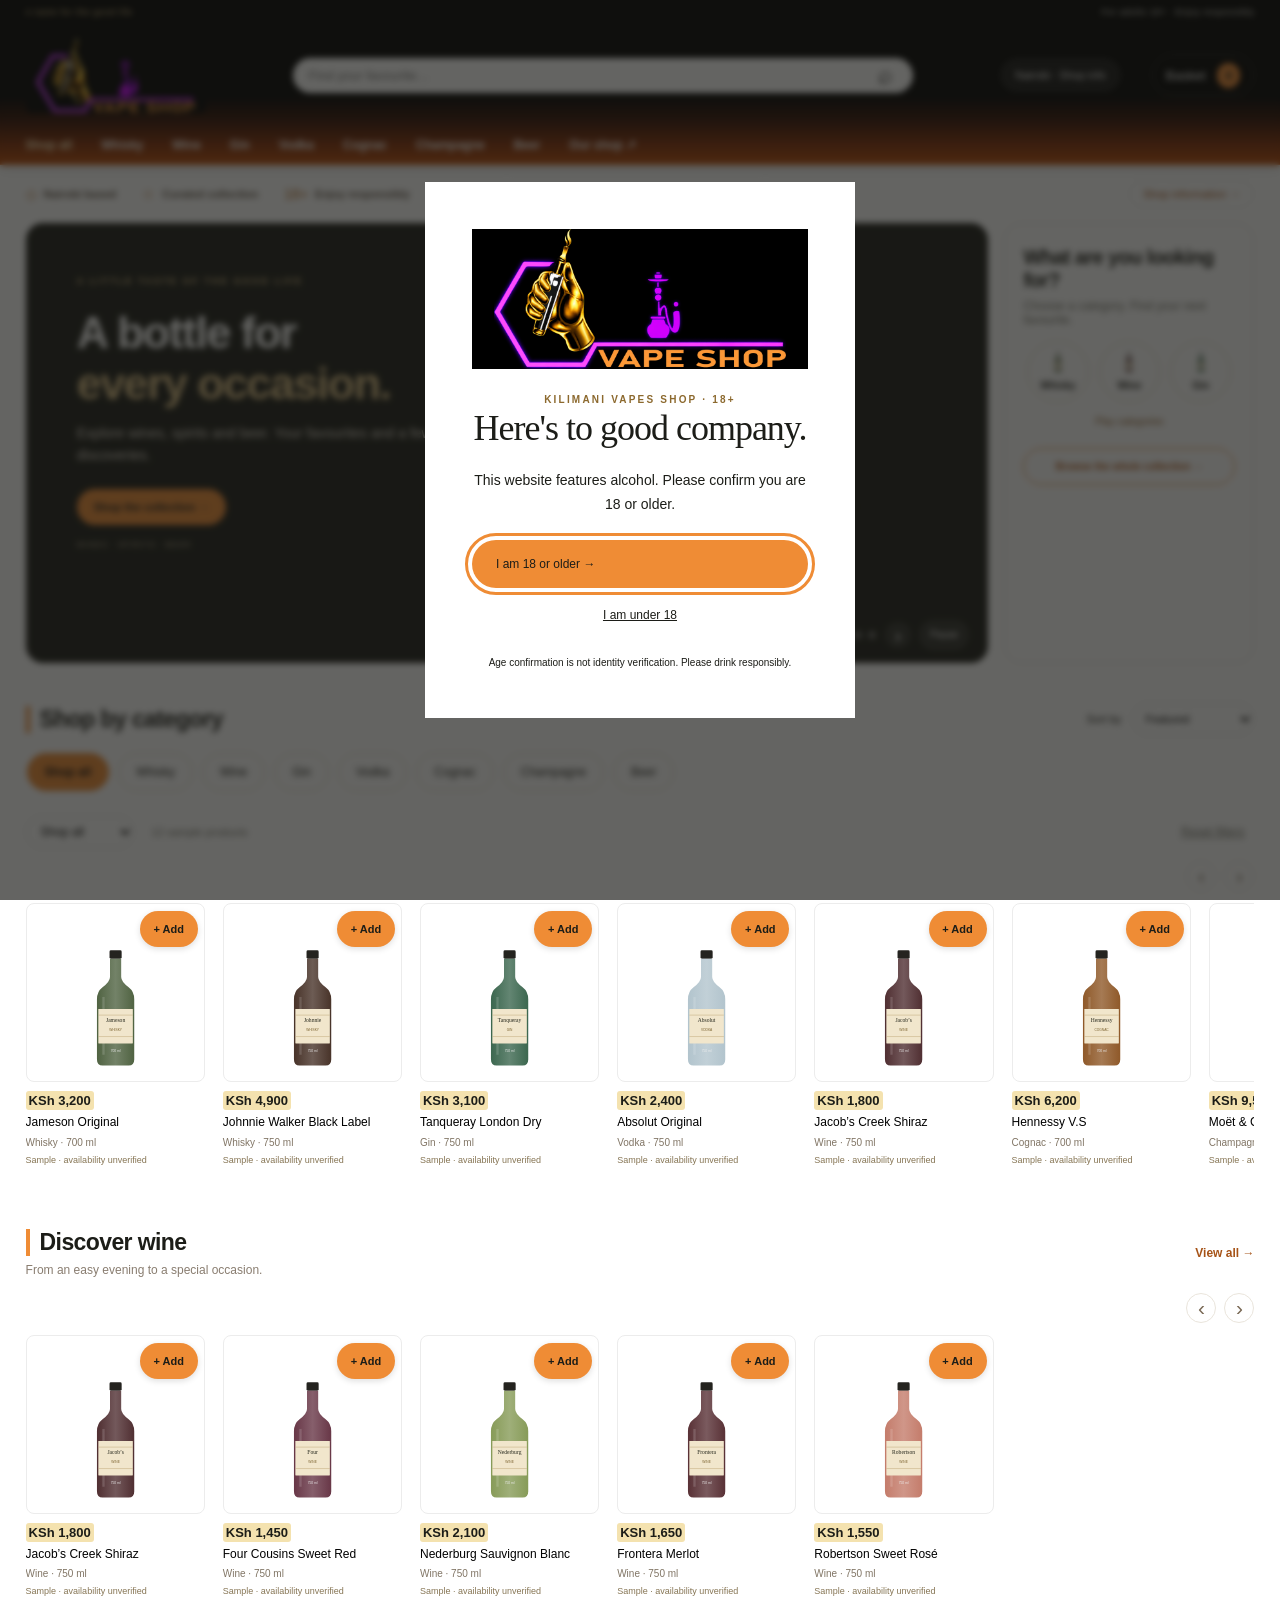
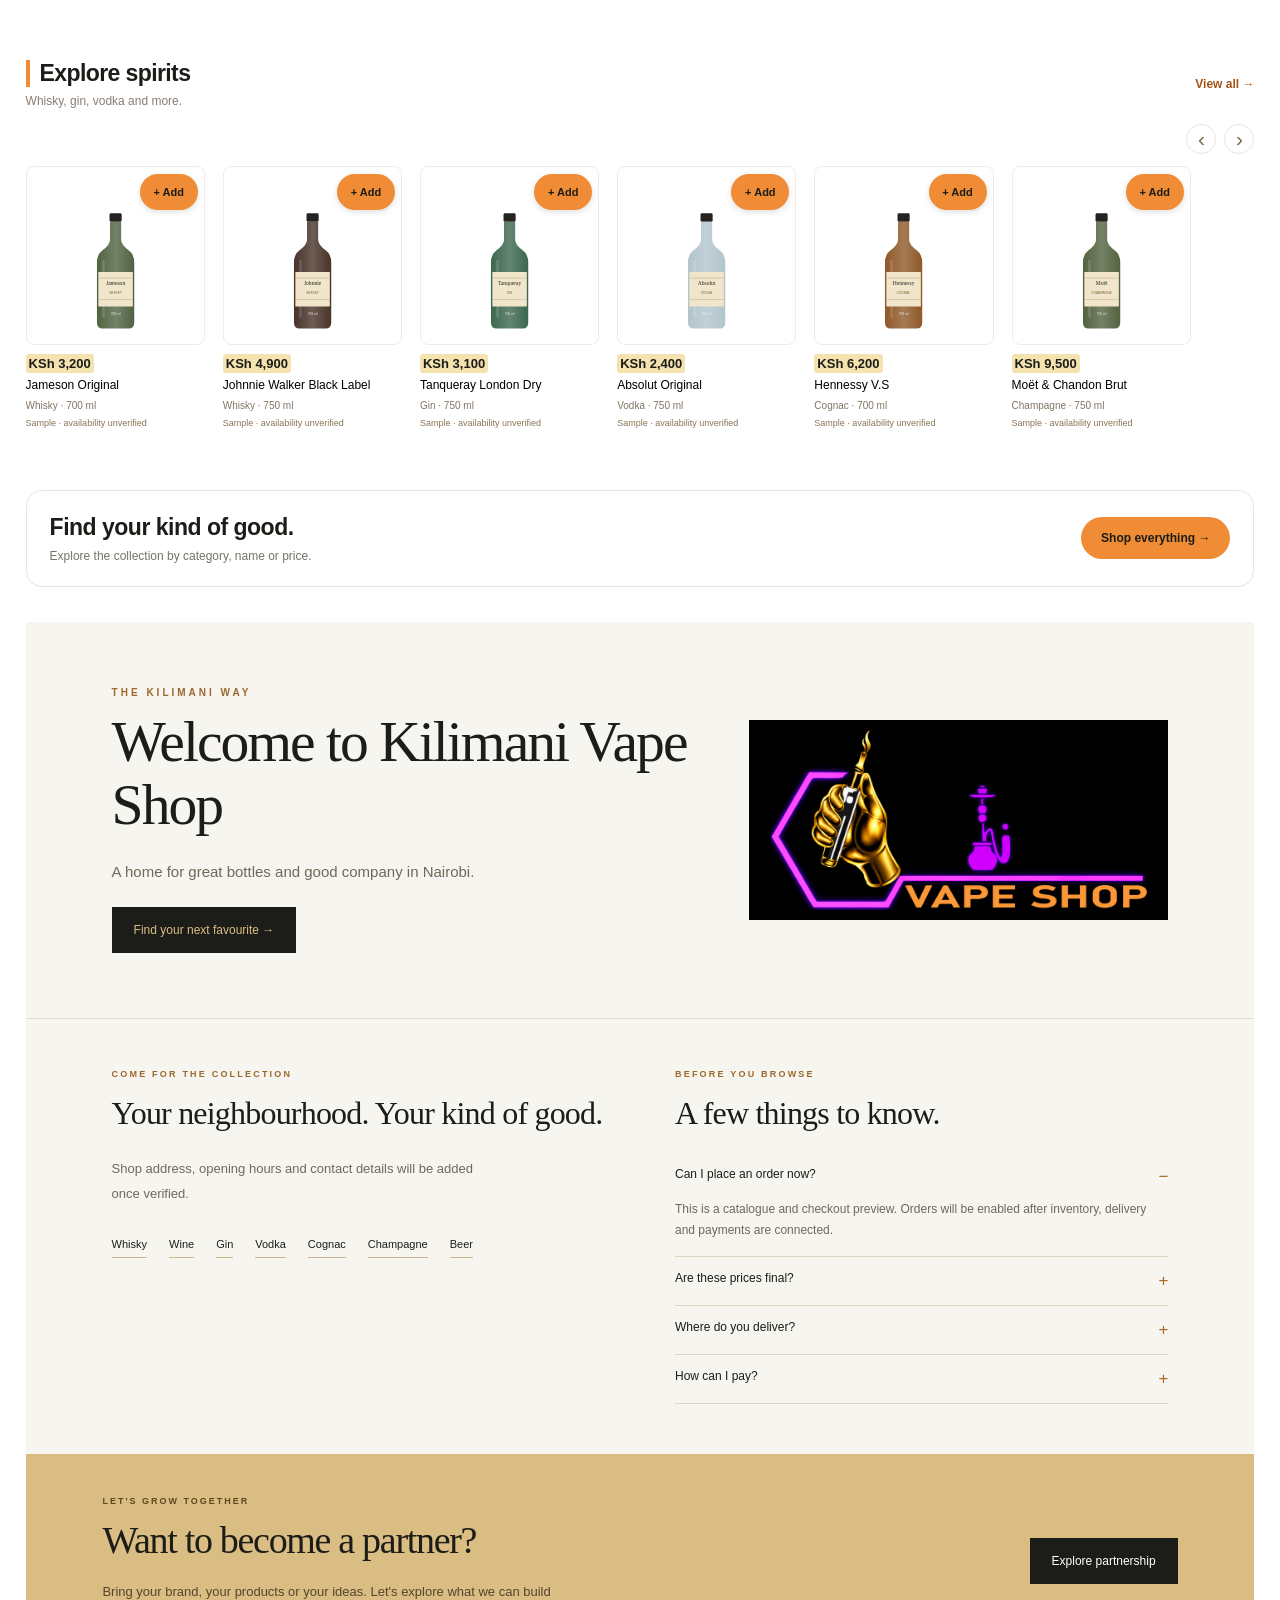
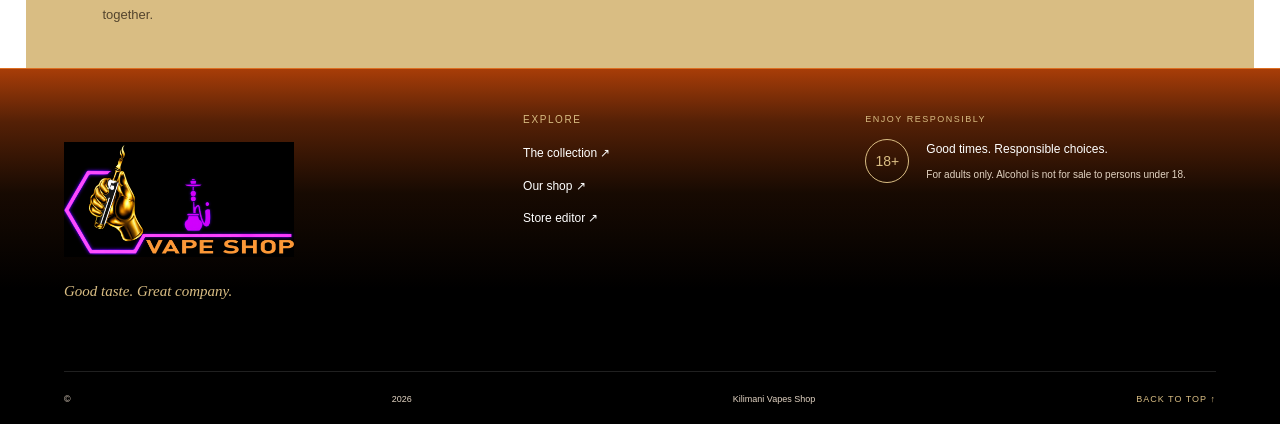
==== commit f8c0e9c9: "Force Cloudflare browsers to fetch syntax-validated script.js rather than cached broken revision" ====
--- a/index.html
+++ b/index.html
@@ -1,5 +1,5 @@
 <!doctype html>
-<html lang="en"><head><meta charset="utf-8"><meta name="viewport" content="width=device-width, initial-scale=1"><meta name="theme-color" content="#171714"><meta name="description" content="Discover wines, spirits and more at Kilimani Vapes Shop, Nairobi."><title>Kilimani Vapes Shop · A taste for the good life</title><link rel="stylesheet" href="styles.css?v=20261014-category-native-5"></head>
+<html lang="en"><head><meta charset="utf-8"><meta name="viewport" content="width=device-width, initial-scale=1"><meta name="theme-color" content="#171714"><meta name="description" content="Discover wines, spirits and more at Kilimani Vapes Shop, Nairobi."><title>Kilimani Vapes Shop · A taste for the good life</title><link rel="stylesheet" href="styles.css?v=20261014-category-native-5"><link rel="stylesheet" href="supabase-recovery.css?v=20261014-final-1"></head>
 <body><a class="skip" href="#catalogue">Skip to products</a>
 <dialog id="ageGate"><div class="age-content"><span class="eyebrow">KILIMANI VAPES SHOP · 18+</span><h2>Here's to good company.</h2><p>This website features alcohol. Please confirm you are 18 or older.</p><button id="confirmAge" class="primary">I am 18 or older →</button><button id="leaveSite" class="plain">I am under 18</button><small>Age confirmation is not identity verification. Please drink responsibly.</small></div></dialog>
 <div class="topline">NAIROBI, WITH GOOD TASTE <span>For adults 18+ · Enjoy responsibly</span></div>
@@ -18,4 +18,4 @@
 <dialog id="cartDrawer" class="cart-drawer"><div class="cart-head"><h2>Your bag <span id="bagQuantity"></span></h2><button id="cartClose" class="icon-button" aria-label="Close bag">×</button></div><div id="cartItems"></div><div id="cartSummary"></div></dialog>
 <dialog id="checkoutDialog" class="checkout-dialog"><button class="close-dialog icon-button" aria-label="Close checkout">×</button><p class="eyebrow">CHECKOUT PREVIEW</p><h2>One step closer.</h2><p>This is a demonstration. Nothing will be submitted or charged.</p><form id="checkoutForm"><label>Full name<input name="name" autocomplete="name" required></label><label>Email<input name="email" type="email" autocomplete="email" required></label><label>Phone<input name="phone" type="tel" autocomplete="tel" required></label><label>Delivery address<input name="address" autocomplete="street-address" required></label><div id="checkoutSummary"></div><p class="demo-notice">Delivery fees and payment methods await business configuration.</p><button class="primary" type="submit">Review demo order →</button></form><div id="orderReview" hidden></div></dialog>
 <div id="toast" role="status" aria-live="polite"></div>
-<section class="partner-section" aria-labelledby="partnerTitle"><div class="partner-copy"><p class="eyebrow">LET'S GROW TOGETHER</p><h2 id="partnerTitle">Want to become a partner?</h2><p id="partnerDescription">Bring your brand, your products or your ideas. Let's explore what we can build together.</p></div><details class="partner-details"><summary>Explore partnership <span aria-hidden="true">↗</span></summary><p id="partnerContact">Partnership contact details coming soon.</p></details></section><footer class="kilimani-footer"><div class="footer-identity"><a class="footer-brand" href="#home">KILIMANI <span>VAPES SHOP</span></a><p>Good taste. Great company.</p></div><div class="footer-links"><b>Find your favourite</b><a href="#catalogue">The collection ↗</a><a href="#contact">Our shop ↗</a><a href="admin.html">Store editor ↗</a></div><div class="footer-responsibility"><span class="adult-badge">18+</span><b>Good times. Responsible choices.</b><p>For adults only.<br>Alcohol is not for sale to persons under 18.</p></div><div class="footer-bottom">© <span id="year"></span> Kilimani Vapes Shop <a href="#home">BACK TO TOP ↑</a></div></footer><script src="store-model.js?v=20261014-compact-basket"></script><script src="store-config.js.js?v=20261014-restore-original"></script><script src="draft-storage.js?v=20261014-storage"></script><script src="script.js?v=20261014-published-restored-7"></script></body></html>+<section class="partner-section" aria-labelledby="partnerTitle"><div class="partner-copy"><p class="eyebrow">LET'S GROW TOGETHER</p><h2 id="partnerTitle">Want to become a partner?</h2><p id="partnerDescription">Bring your brand, your products or your ideas. Let's explore what we can build together.</p></div><details class="partner-details"><summary>Explore partnership <span aria-hidden="true">↗</span></summary><p id="partnerContact">Partnership contact details coming soon.</p></details></section><footer class="kilimani-footer"><div class="footer-identity"><a class="footer-brand" href="#home">KILIMANI <span>VAPES SHOP</span></a><p>Good taste. Great company.</p></div><div class="footer-links"><b>Find your favourite</b><a href="#catalogue">The collection ↗</a><a href="#contact">Our shop ↗</a><a href="admin.html">Store editor ↗</a></div><div class="footer-responsibility"><span class="adult-badge">18+</span><b>Good times. Responsible choices.</b><p>For adults only.<br>Alcohol is not for sale to persons under 18.</p></div><div class="footer-bottom">© <span id="year"></span> Kilimani Vapes Shop <a href="#home">BACK TO TOP ↑</a></div></footer><script src="store-model.js?v=20261014-compact-basket"></script><script src="store-config.js?v=20261014-supabase-fast"></script><script src="draft-storage.js?v=20261014-storage"></script><script src="script.js?v=20261014-syntax-fixed-334eb89"></script><script src="supabase-recovery.js?v=20261014-final-1" defer></script></body></html>
--- a/supabase-recovery.css
+++ b/supabase-recovery.css
@@ -0,0 +1 @@
+.kilimani-recovered-hero{background-position:center!important;background-size:cover!important;background-repeat:no-repeat!important;min-height:360px}.kilimani-recovered-product{background:#fff;border:1px solid #eee;border-radius:12px;overflow:hidden;min-width:190px;flex:0 0 220px}.recovered-product-image{height:210px;display:flex;align-items:center;justify-content:center;padding:12px}.recovered-product-image img{width:100%;height:100%;object-fit:contain}.recovered-product-details{padding:14px}.recovered-product-details h3{font-size:1rem;margin:8px 0}.recovered-product-details strong{display:block;margin-top:10px;color:#a74700}.kilimani-recovered-product small{color:#777}#productGrid:has(.kilimani-recovered-product){display:flex;flex-wrap:wrap;gap:14px;overflow:visible}#categories .category img{width:100%;height:110px;object-fit:contain}#categories .category{display:flex;flex-direction:column;align-items:center;gap:8px;text-align:center}@media(max-width:600px){.kilimani-recovered-hero{min-height:230px}#productGrid:has(.kilimani-recovered-product){display:grid;grid-template-columns:repeat(2,minmax(0,1fr))}.kilimani-recovered-product{min-width:0}.recovered-product-image{height:145px}}
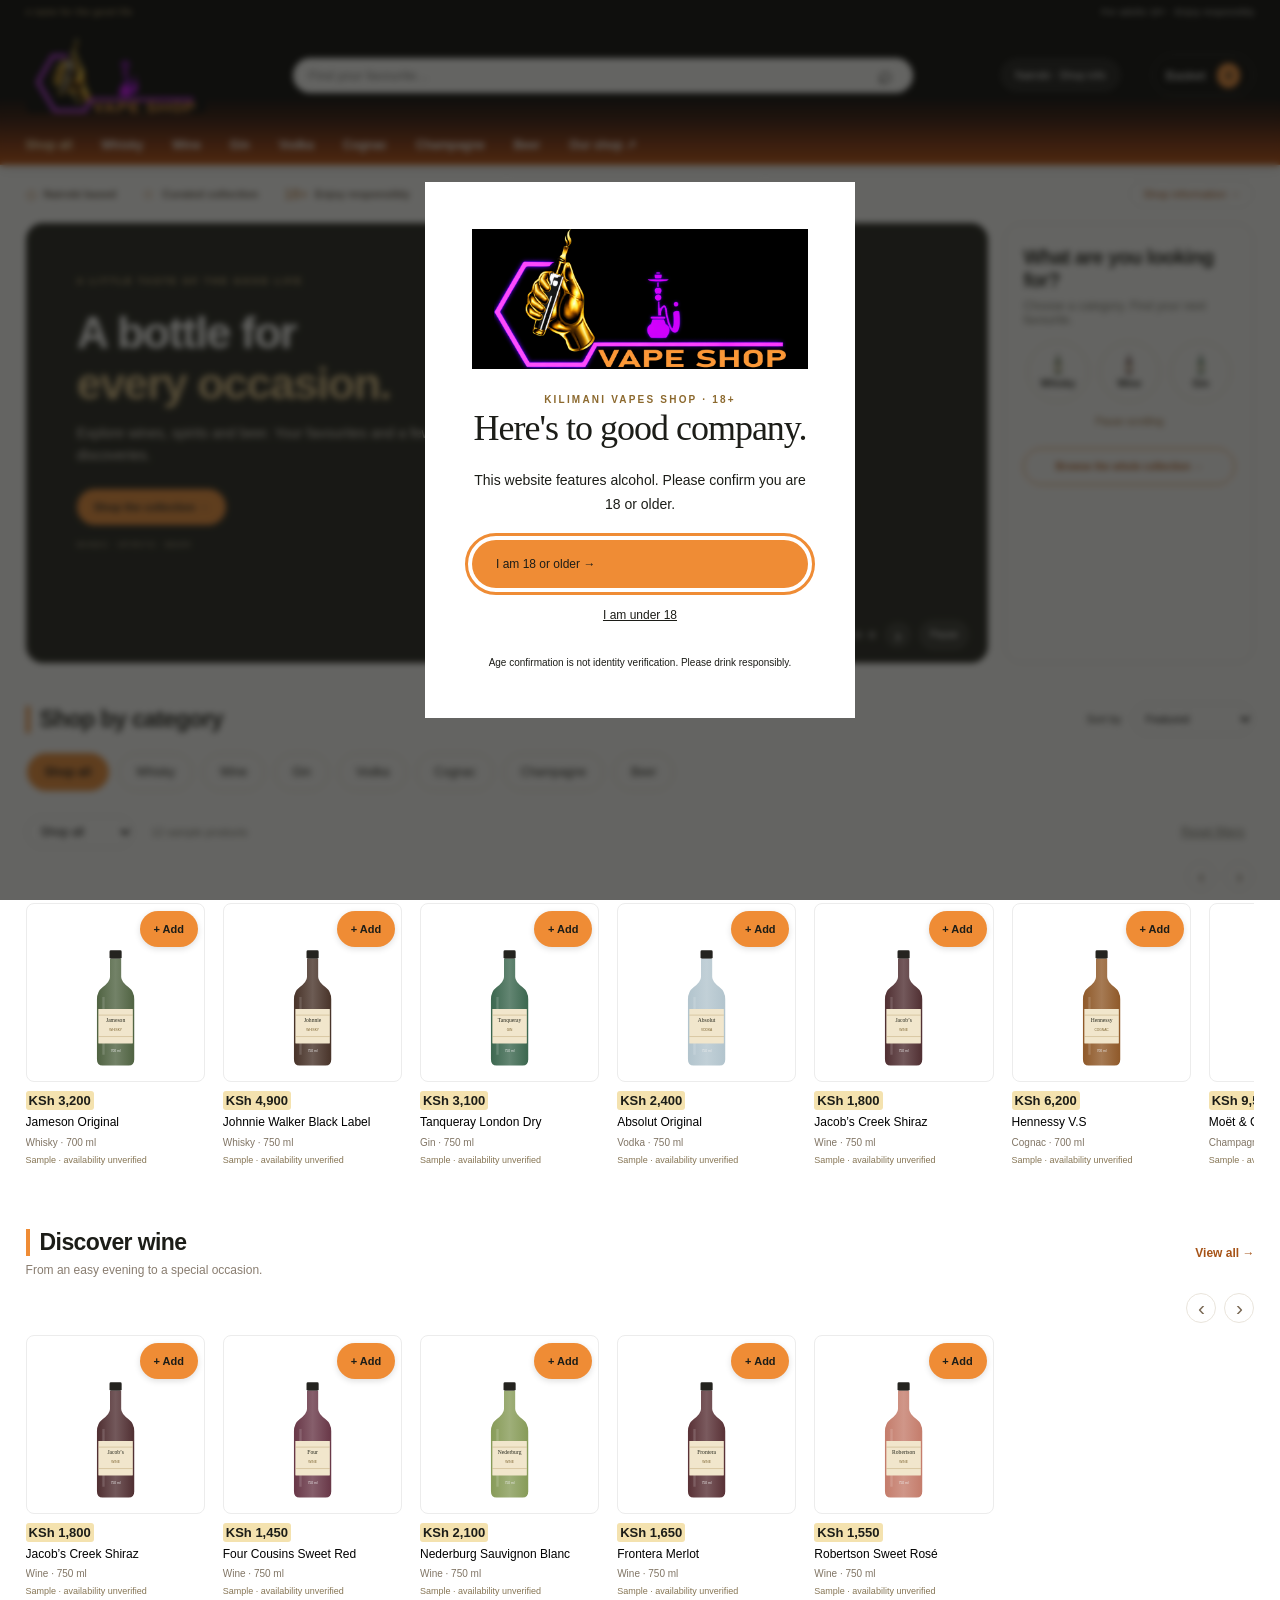
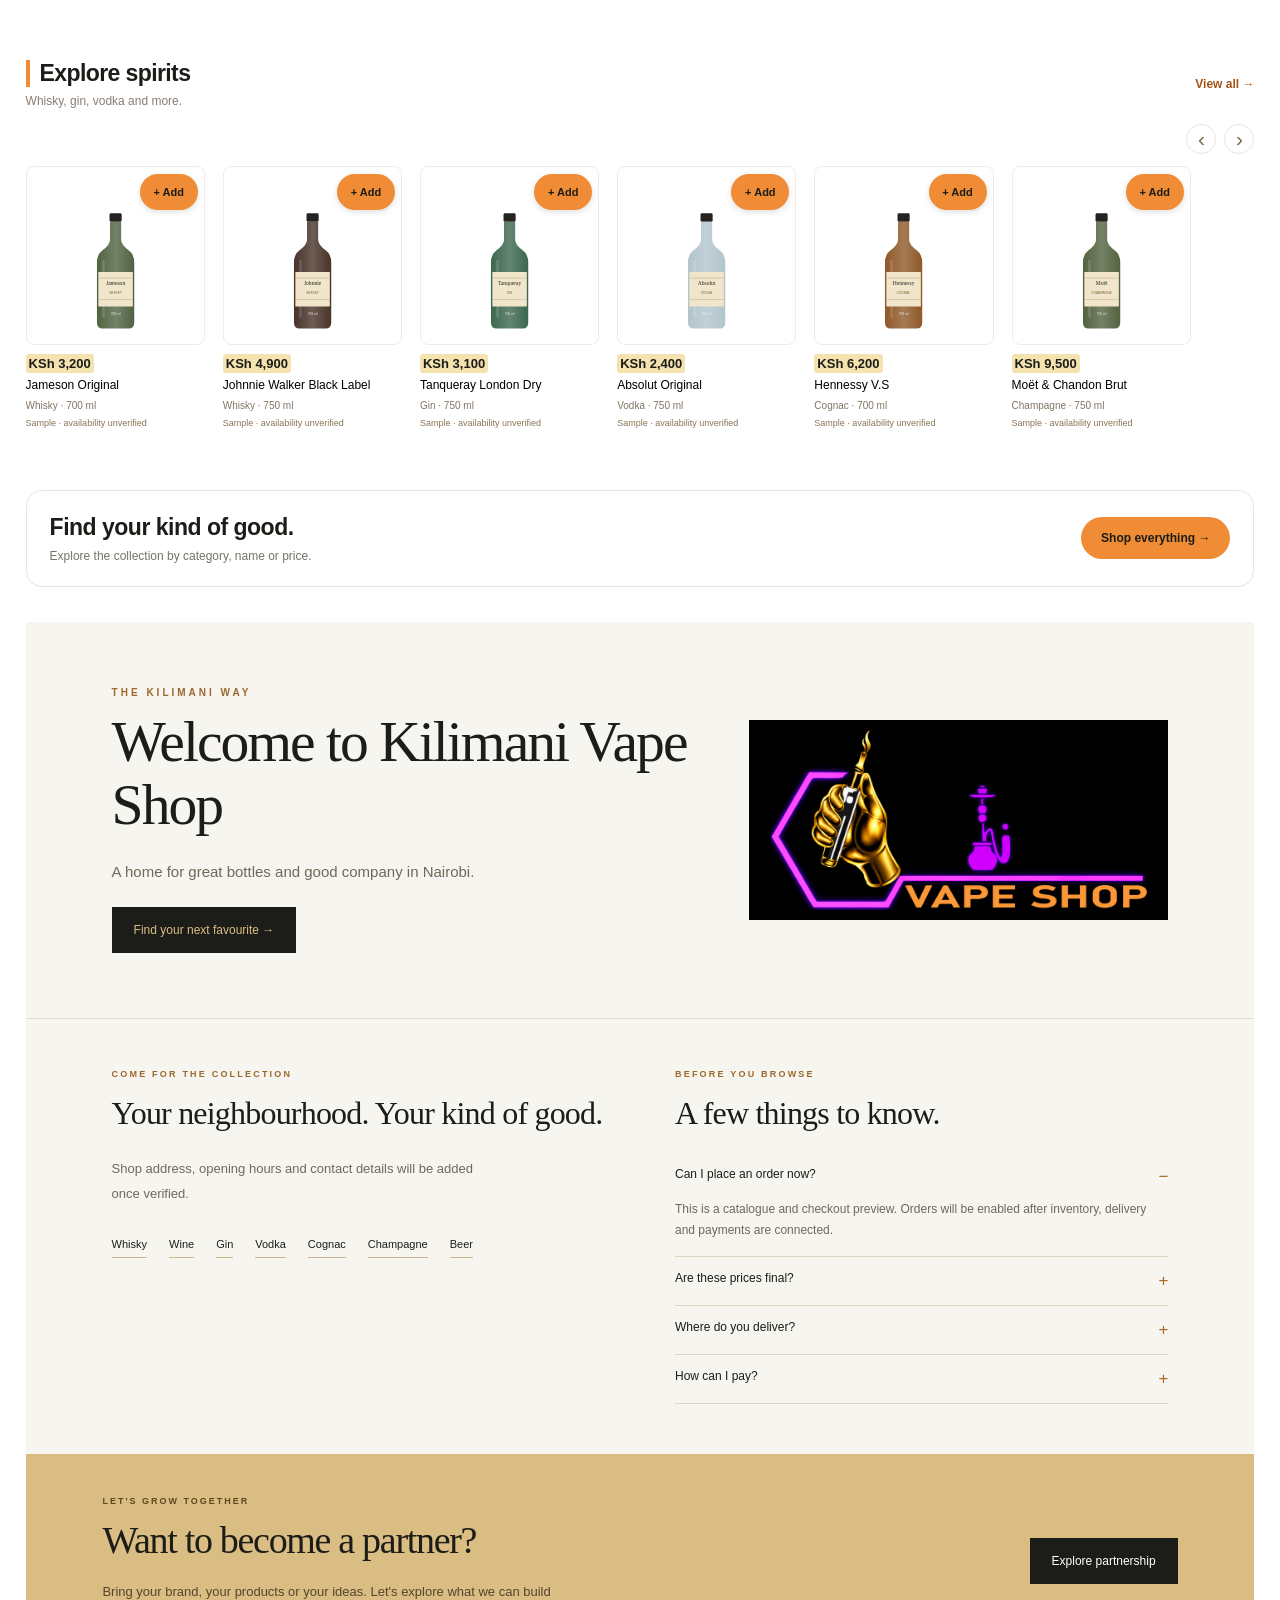
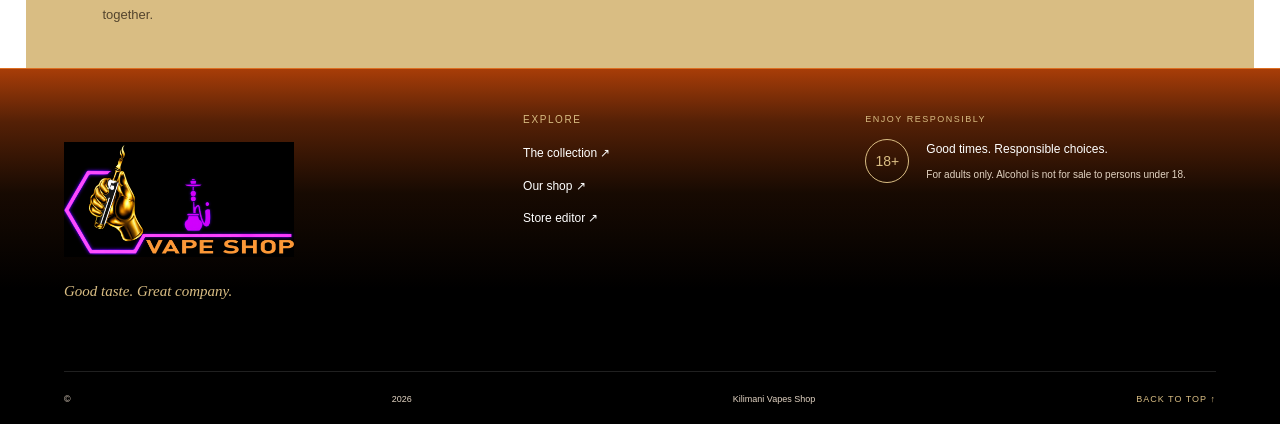
==== commit 38251b9f: "Restore original typography image dimensions native category carousel and interactive effects; remov" ====
--- a/index.html
+++ b/index.html
@@ -1,5 +1,5 @@
 <!doctype html>
-<html lang="en"><head><meta charset="utf-8"><meta name="viewport" content="width=device-width, initial-scale=1"><meta name="theme-color" content="#171714"><meta name="description" content="Discover wines, spirits and more at Kilimani Vapes Shop, Nairobi."><title>Kilimani Vapes Shop · A taste for the good life</title><link rel="stylesheet" href="styles.css?v=20261014-category-native-5"><link rel="stylesheet" href="supabase-recovery.css?v=20261014-final-1"></head>
+<html lang="en"><head><meta charset="utf-8"><meta name="viewport" content="width=device-width, initial-scale=1"><meta name="theme-color" content="#171714"><meta name="description" content="Discover wines, spirits and more at Kilimani Vapes Shop, Nairobi."><title>Kilimani Vapes Shop · A taste for the good life</title><link rel="stylesheet" href="styles.css?v=20261014-original-visuals-restored"></head>
 <body><a class="skip" href="#catalogue">Skip to products</a>
 <dialog id="ageGate"><div class="age-content"><span class="eyebrow">KILIMANI VAPES SHOP · 18+</span><h2>Here's to good company.</h2><p>This website features alcohol. Please confirm you are 18 or older.</p><button id="confirmAge" class="primary">I am 18 or older →</button><button id="leaveSite" class="plain">I am under 18</button><small>Age confirmation is not identity verification. Please drink responsibly.</small></div></dialog>
 <div class="topline">NAIROBI, WITH GOOD TASTE <span>For adults 18+ · Enjoy responsibly</span></div>
@@ -18,4 +18,4 @@
 <dialog id="cartDrawer" class="cart-drawer"><div class="cart-head"><h2>Your bag <span id="bagQuantity"></span></h2><button id="cartClose" class="icon-button" aria-label="Close bag">×</button></div><div id="cartItems"></div><div id="cartSummary"></div></dialog>
 <dialog id="checkoutDialog" class="checkout-dialog"><button class="close-dialog icon-button" aria-label="Close checkout">×</button><p class="eyebrow">CHECKOUT PREVIEW</p><h2>One step closer.</h2><p>This is a demonstration. Nothing will be submitted or charged.</p><form id="checkoutForm"><label>Full name<input name="name" autocomplete="name" required></label><label>Email<input name="email" type="email" autocomplete="email" required></label><label>Phone<input name="phone" type="tel" autocomplete="tel" required></label><label>Delivery address<input name="address" autocomplete="street-address" required></label><div id="checkoutSummary"></div><p class="demo-notice">Delivery fees and payment methods await business configuration.</p><button class="primary" type="submit">Review demo order →</button></form><div id="orderReview" hidden></div></dialog>
 <div id="toast" role="status" aria-live="polite"></div>
-<section class="partner-section" aria-labelledby="partnerTitle"><div class="partner-copy"><p class="eyebrow">LET'S GROW TOGETHER</p><h2 id="partnerTitle">Want to become a partner?</h2><p id="partnerDescription">Bring your brand, your products or your ideas. Let's explore what we can build together.</p></div><details class="partner-details"><summary>Explore partnership <span aria-hidden="true">↗</span></summary><p id="partnerContact">Partnership contact details coming soon.</p></details></section><footer class="kilimani-footer"><div class="footer-identity"><a class="footer-brand" href="#home">KILIMANI <span>VAPES SHOP</span></a><p>Good taste. Great company.</p></div><div class="footer-links"><b>Find your favourite</b><a href="#catalogue">The collection ↗</a><a href="#contact">Our shop ↗</a><a href="admin.html">Store editor ↗</a></div><div class="footer-responsibility"><span class="adult-badge">18+</span><b>Good times. Responsible choices.</b><p>For adults only.<br>Alcohol is not for sale to persons under 18.</p></div><div class="footer-bottom">© <span id="year"></span> Kilimani Vapes Shop <a href="#home">BACK TO TOP ↑</a></div></footer><script src="store-model.js?v=20261014-compact-basket"></script><script src="store-config.js?v=20261014-supabase-fast"></script><script src="draft-storage.js?v=20261014-storage"></script><script src="script.js?v=20261014-syntax-fixed-334eb89"></script><script src="supabase-recovery.js?v=20261014-final-1" defer></script></body></html>+<section class="partner-section" aria-labelledby="partnerTitle"><div class="partner-copy"><p class="eyebrow">LET'S GROW TOGETHER</p><h2 id="partnerTitle">Want to become a partner?</h2><p id="partnerDescription">Bring your brand, your products or your ideas. Let's explore what we can build together.</p></div><details class="partner-details"><summary>Explore partnership <span aria-hidden="true">↗</span></summary><p id="partnerContact">Partnership contact details coming soon.</p></details></section><footer class="kilimani-footer"><div class="footer-identity"><a class="footer-brand" href="#home">KILIMANI <span>VAPES SHOP</span></a><p>Good taste. Great company.</p></div><div class="footer-links"><b>Find your favourite</b><a href="#catalogue">The collection ↗</a><a href="#contact">Our shop ↗</a><a href="admin.html">Store editor ↗</a></div><div class="footer-responsibility"><span class="adult-badge">18+</span><b>Good times. Responsible choices.</b><p>For adults only.<br>Alcohol is not for sale to persons under 18.</p></div><div class="footer-bottom">© <span id="year"></span> Kilimani Vapes Shop <a href="#home">BACK TO TOP ↑</a></div></footer><script src="store-model.js?v=20261014-compact-basket"></script><script src="store-config.js?v=20261014-supabase-fast"></script><script src="draft-storage.js?v=20261014-storage"></script><script src="script.js?v=20261014-native-effects-restored"></script></body></html>
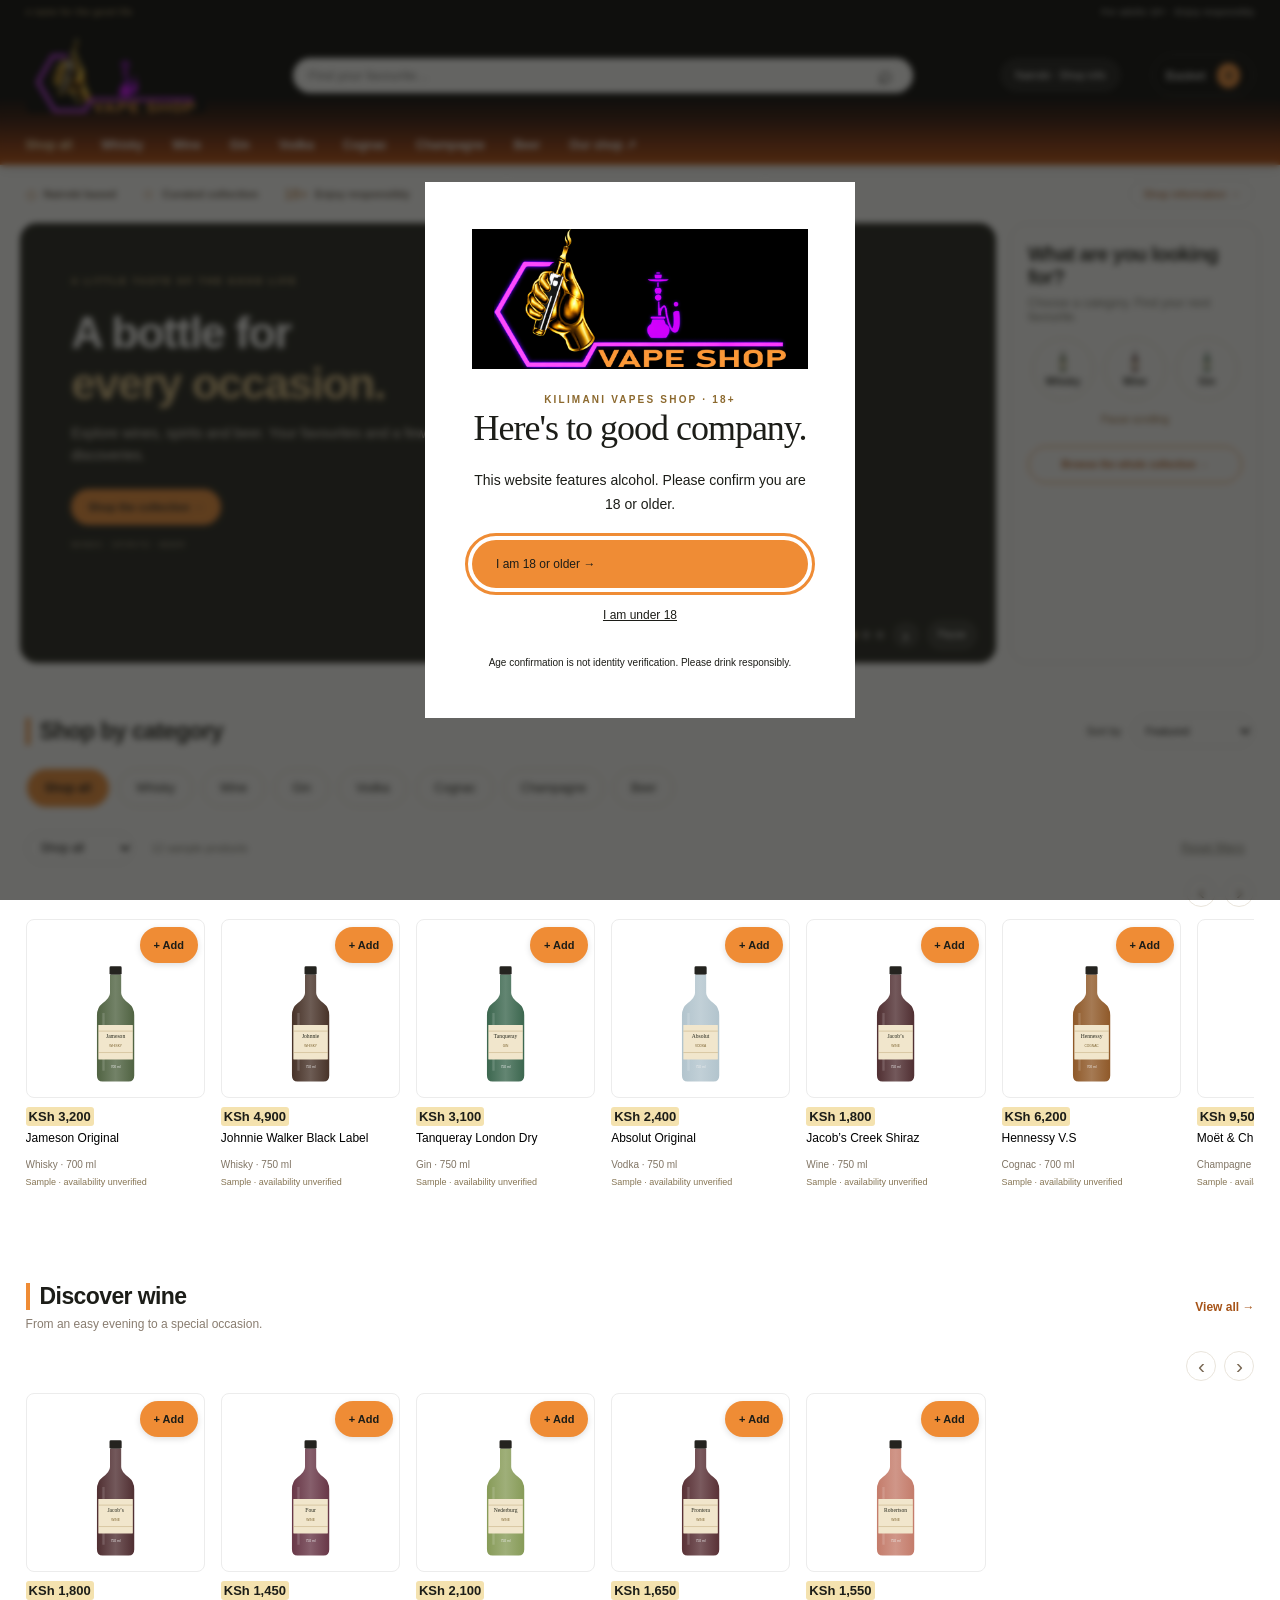
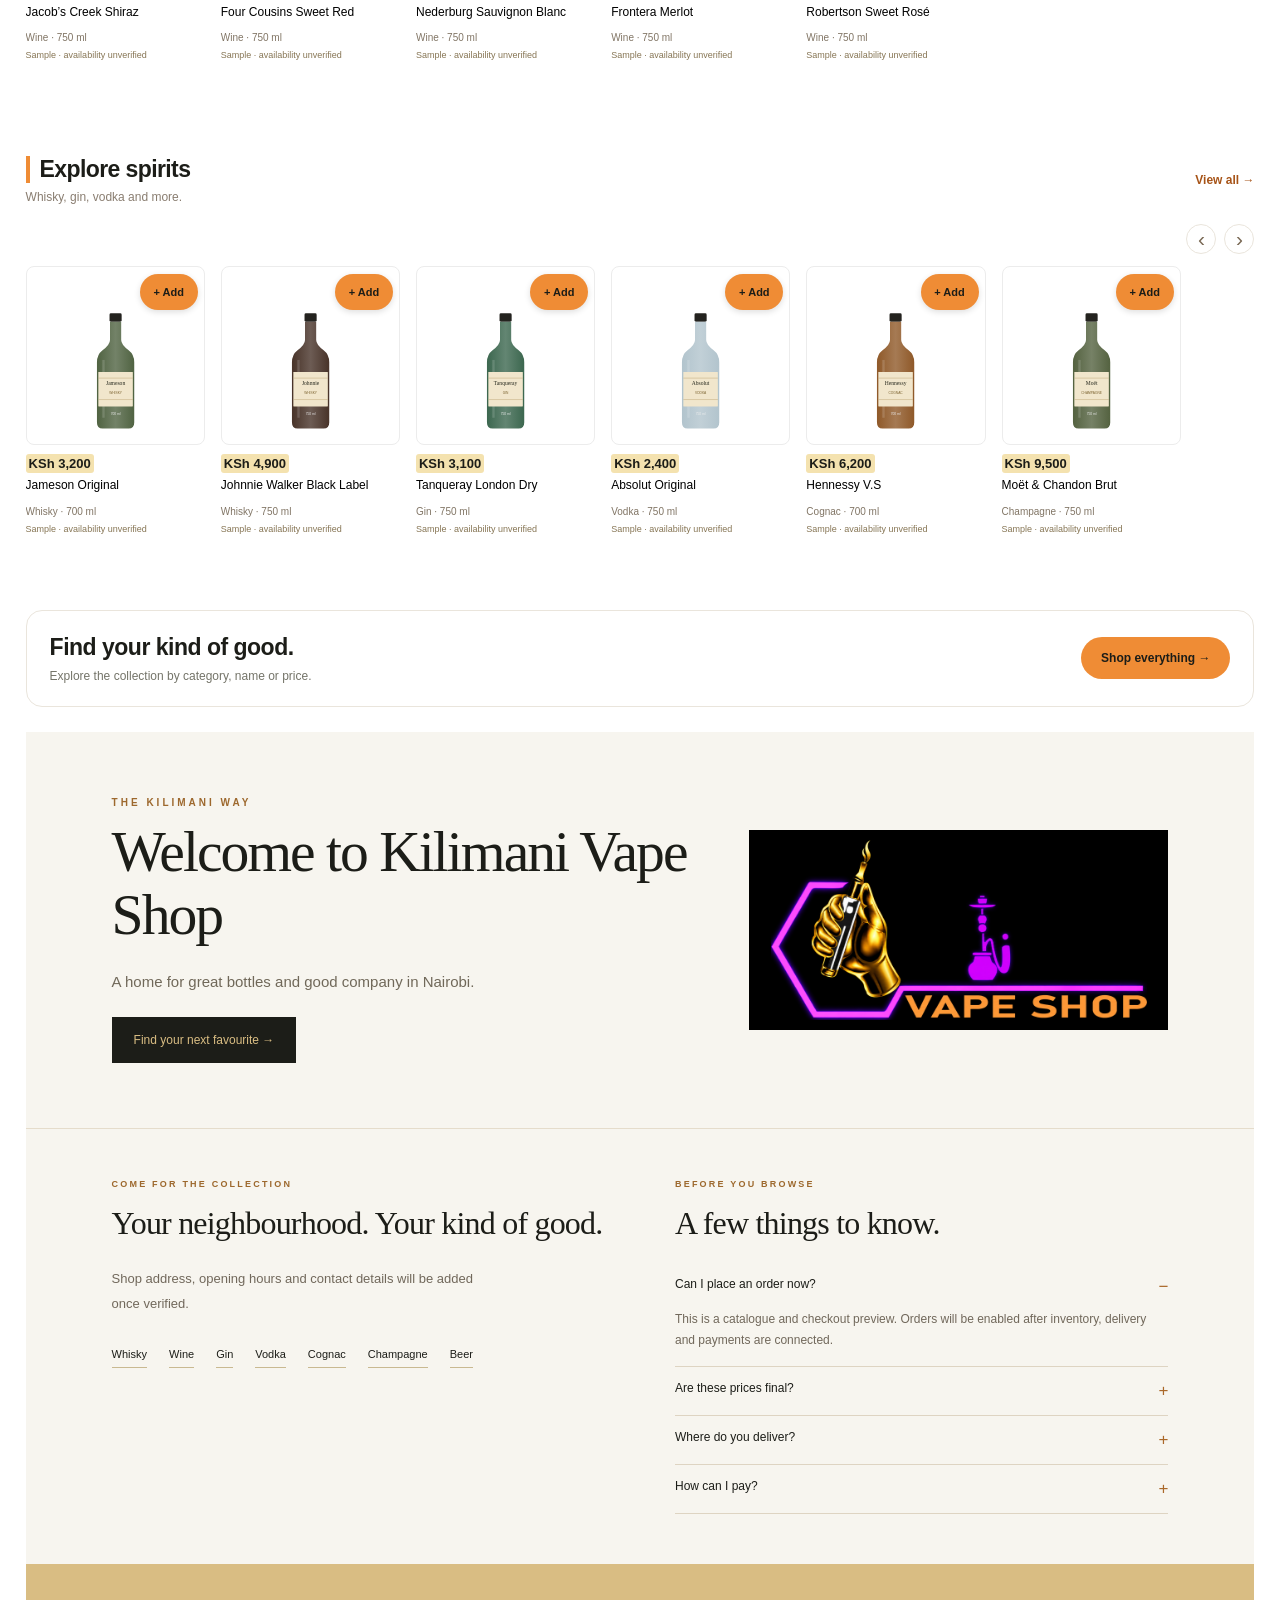
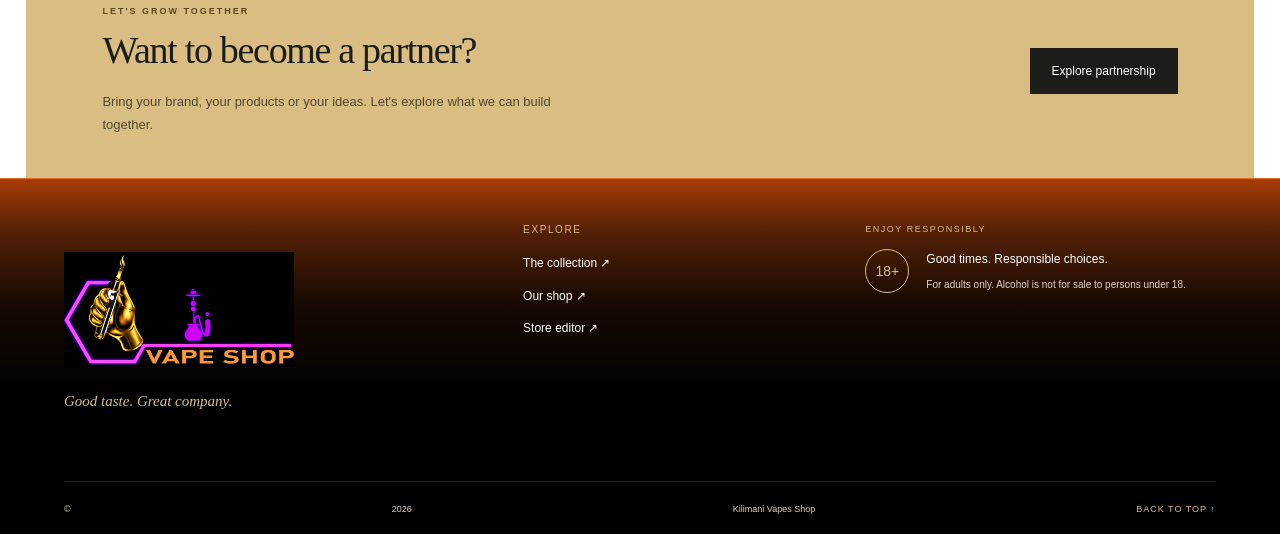
==== commit 7879d668: "Apply balanced spacing on mobile tablet and desktop while keeping both carousels intact" ====
--- a/index.html
+++ b/index.html
@@ -1,5 +1,5 @@
 <!doctype html>
-<html lang="en"><head><meta charset="utf-8"><meta name="viewport" content="width=device-width, initial-scale=1"><meta name="theme-color" content="#171714"><meta name="description" content="Discover wines, spirits and more at Kilimani Vapes Shop, Nairobi."><title>Kilimani Vapes Shop · A taste for the good life</title><link rel="stylesheet" href="styles.css?v=20261014-original-visuals-restored"></head>
+<html lang="en"><head><meta charset="utf-8"><meta name="viewport" content="width=device-width, initial-scale=1"><meta name="theme-color" content="#171714"><meta name="description" content="Discover wines, spirits and more at Kilimani Vapes Shop, Nairobi."><title>Kilimani Vapes Shop · A taste for the good life</title><link rel="stylesheet" href="styles.css?v=20261014-original-visuals-restored"><link rel="stylesheet" href="spacing-refinements.css?v=20261014-responsive-1"></head>
 <body><a class="skip" href="#catalogue">Skip to products</a>
 <dialog id="ageGate"><div class="age-content"><span class="eyebrow">KILIMANI VAPES SHOP · 18+</span><h2>Here's to good company.</h2><p>This website features alcohol. Please confirm you are 18 or older.</p><button id="confirmAge" class="primary">I am 18 or older →</button><button id="leaveSite" class="plain">I am under 18</button><small>Age confirmation is not identity verification. Please drink responsibly.</small></div></dialog>
 <div class="topline">NAIROBI, WITH GOOD TASTE <span>For adults 18+ · Enjoy responsibly</span></div>
@@ -18,4 +18,4 @@
 <dialog id="cartDrawer" class="cart-drawer"><div class="cart-head"><h2>Your bag <span id="bagQuantity"></span></h2><button id="cartClose" class="icon-button" aria-label="Close bag">×</button></div><div id="cartItems"></div><div id="cartSummary"></div></dialog>
 <dialog id="checkoutDialog" class="checkout-dialog"><button class="close-dialog icon-button" aria-label="Close checkout">×</button><p class="eyebrow">CHECKOUT PREVIEW</p><h2>One step closer.</h2><p>This is a demonstration. Nothing will be submitted or charged.</p><form id="checkoutForm"><label>Full name<input name="name" autocomplete="name" required></label><label>Email<input name="email" type="email" autocomplete="email" required></label><label>Phone<input name="phone" type="tel" autocomplete="tel" required></label><label>Delivery address<input name="address" autocomplete="street-address" required></label><div id="checkoutSummary"></div><p class="demo-notice">Delivery fees and payment methods await business configuration.</p><button class="primary" type="submit">Review demo order →</button></form><div id="orderReview" hidden></div></dialog>
 <div id="toast" role="status" aria-live="polite"></div>
-<section class="partner-section" aria-labelledby="partnerTitle"><div class="partner-copy"><p class="eyebrow">LET'S GROW TOGETHER</p><h2 id="partnerTitle">Want to become a partner?</h2><p id="partnerDescription">Bring your brand, your products or your ideas. Let's explore what we can build together.</p></div><details class="partner-details"><summary>Explore partnership <span aria-hidden="true">↗</span></summary><p id="partnerContact">Partnership contact details coming soon.</p></details></section><footer class="kilimani-footer"><div class="footer-identity"><a class="footer-brand" href="#home">KILIMANI <span>VAPES SHOP</span></a><p>Good taste. Great company.</p></div><div class="footer-links"><b>Find your favourite</b><a href="#catalogue">The collection ↗</a><a href="#contact">Our shop ↗</a><a href="admin.html">Store editor ↗</a></div><div class="footer-responsibility"><span class="adult-badge">18+</span><b>Good times. Responsible choices.</b><p>For adults only.<br>Alcohol is not for sale to persons under 18.</p></div><div class="footer-bottom">© <span id="year"></span> Kilimani Vapes Shop <a href="#home">BACK TO TOP ↑</a></div></footer><script src="store-model.js?v=20261014-compact-basket"></script><script src="store-config.js?v=20261014-supabase-fast"></script><script src="draft-storage.js?v=20261014-storage"></script><script src="script.js?v=20261014-native-effects-restored"></script></body></html>+<section class="partner-section" aria-labelledby="partnerTitle"><div class="partner-copy"><p class="eyebrow">LET'S GROW TOGETHER</p><h2 id="partnerTitle">Want to become a partner?</h2><p id="partnerDescription">Bring your brand, your products or your ideas. Let's explore what we can build together.</p></div><details class="partner-details"><summary>Explore partnership <span aria-hidden="true">↗</span></summary><p id="partnerContact">Partnership contact details coming soon.</p></details></section><footer class="kilimani-footer"><div class="footer-identity"><a class="footer-brand" href="#home">KILIMANI <span>VAPES SHOP</span></a><p>Good taste. Great company.</p></div><div class="footer-links"><b>Find your favourite</b><a href="#catalogue">The collection ↗</a><a href="#contact">Our shop ↗</a><a href="admin.html">Store editor ↗</a></div><div class="footer-responsibility"><span class="adult-badge">18+</span><b>Good times. Responsible choices.</b><p>For adults only.<br>Alcohol is not for sale to persons under 18.</p></div><div class="footer-bottom">© <span id="year"></span> Kilimani Vapes Shop <a href="#home">BACK TO TOP ↑</a></div></footer><script src="store-model.js?v=20261014-compact-basket"></script><script src="store-config.js?v=20261014-supabase-fast"></script><script src="draft-storage.js?v=20261014-storage"></script><script src="script.js?v=20261014-both-carousels-active"></script></body></html>
--- a/spacing-refinements.css
+++ b/spacing-refinements.css
@@ -0,0 +1,35 @@
+/* Responsive spacing refinements: preserve original typography, banner image sizes and animations. */
+@media(min-width:1024px){
+ .shop-intro{gap:14px;padding:0 20px 10px}
+ .section{padding-top:42px;padding-bottom:42px}
+ .section-heading{margin-bottom:20px}
+ .category-panel.section{padding:19px 17px}
+ .category-panel .section-heading{margin-bottom:10px}
+ .product-grid{gap:20px 16px}
+ .product-meta{margin-top:11px}
+ .browse-callout{margin-top:22px;margin-bottom:22px}
+}
+@media(min-width:768px) and (max-width:1023px){
+ .shop-intro{gap:12px;padding:0 16px 10px}
+ .section{padding:34px 4%}
+ .section-heading{margin-bottom:17px}
+ .category-panel.section{padding:16px 14px}
+ .product-grid{gap:18px 13px}
+}
+@media(max-width:767px){
+ .shop-intro{gap:12px;padding:0 12px 12px}
+ .section{padding:27px 14px}
+ .section-heading{margin-bottom:15px;gap:10px}
+ .category-panel.section{padding:14px 12px}
+ .category-panel .section-heading{margin-bottom:9px}
+ .category-panel .section-heading p{margin-top:4px}
+ .product-grid{gap:16px 10px}
+ .product-meta{margin:9px 0 5px}
+ .product h3{margin-bottom:5px}
+ .browse-callout{margin-top:16px;margin-bottom:16px}
+}
+@media(max-width:380px){
+ .section{padding-left:11px;padding-right:11px}
+ .shop-intro{padding-left:10px;padding-right:10px}
+ .category-panel.section{padding:12px 10px}
+}
